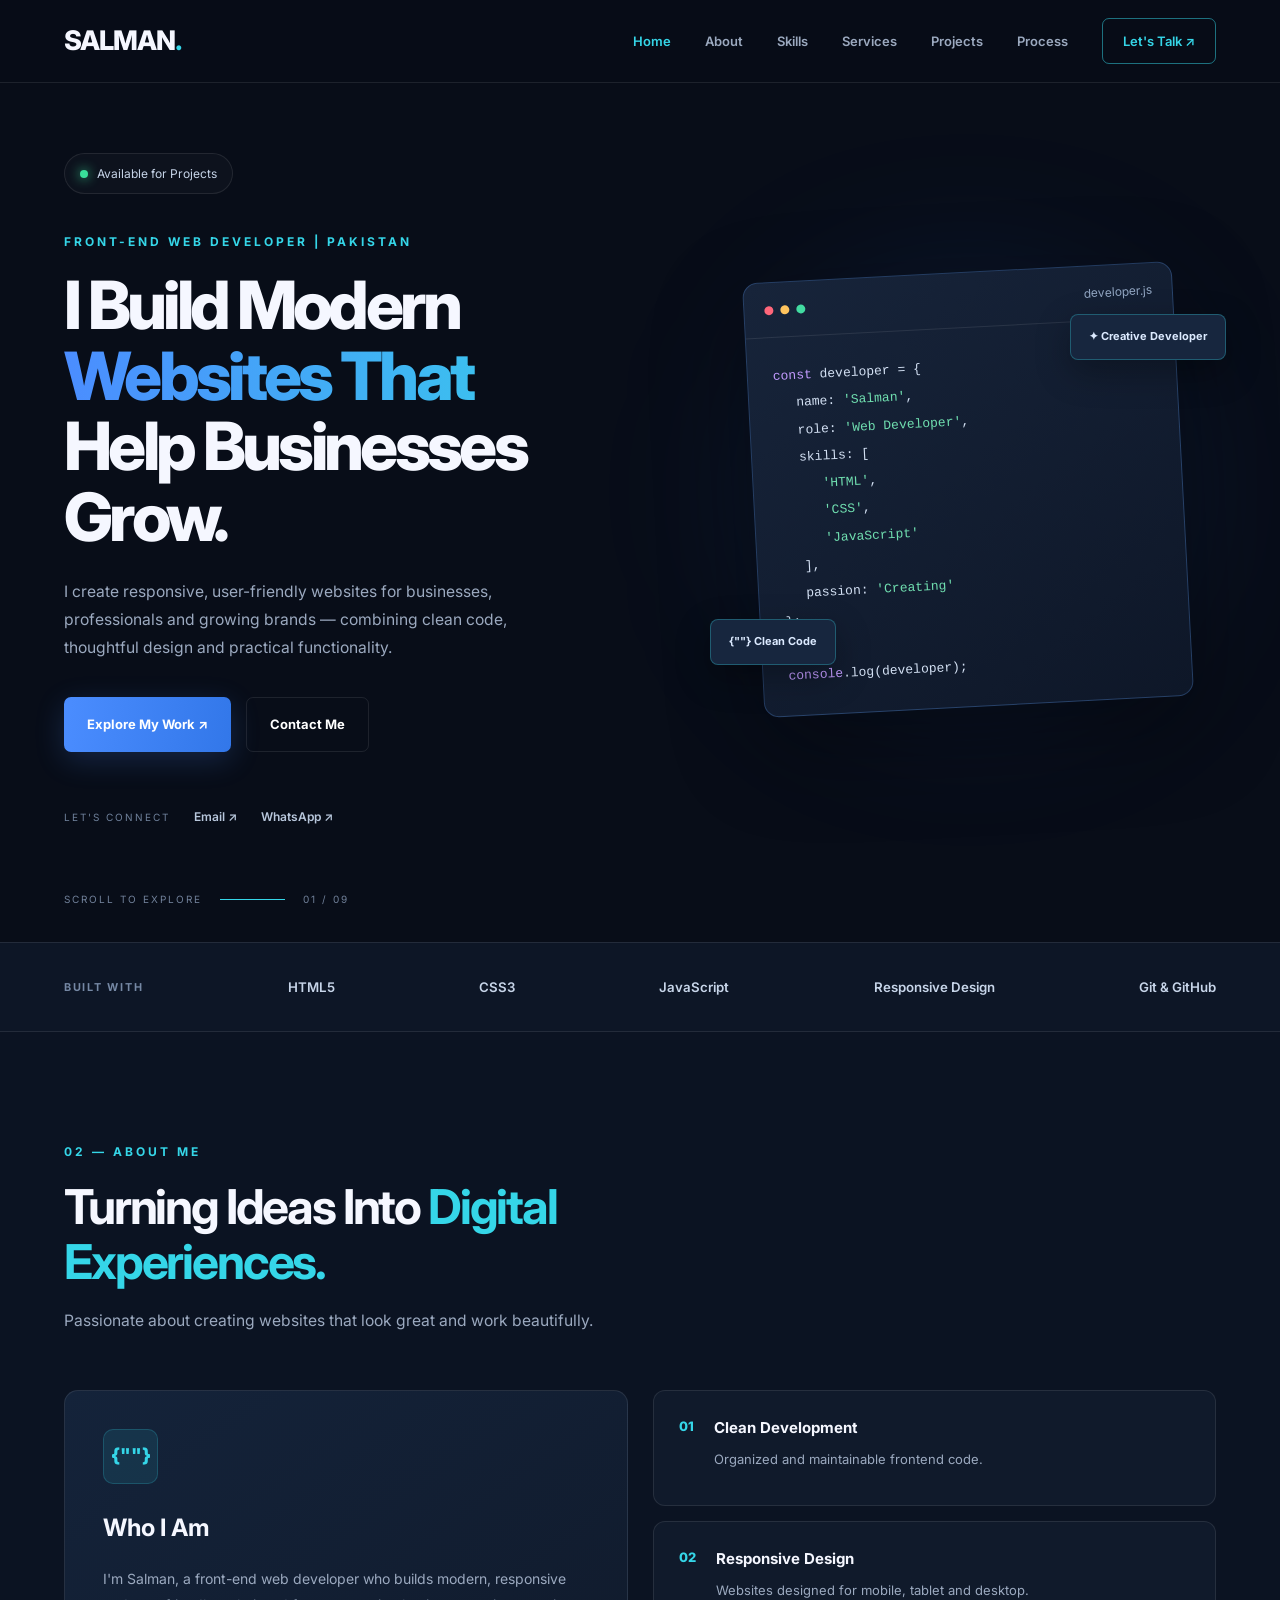
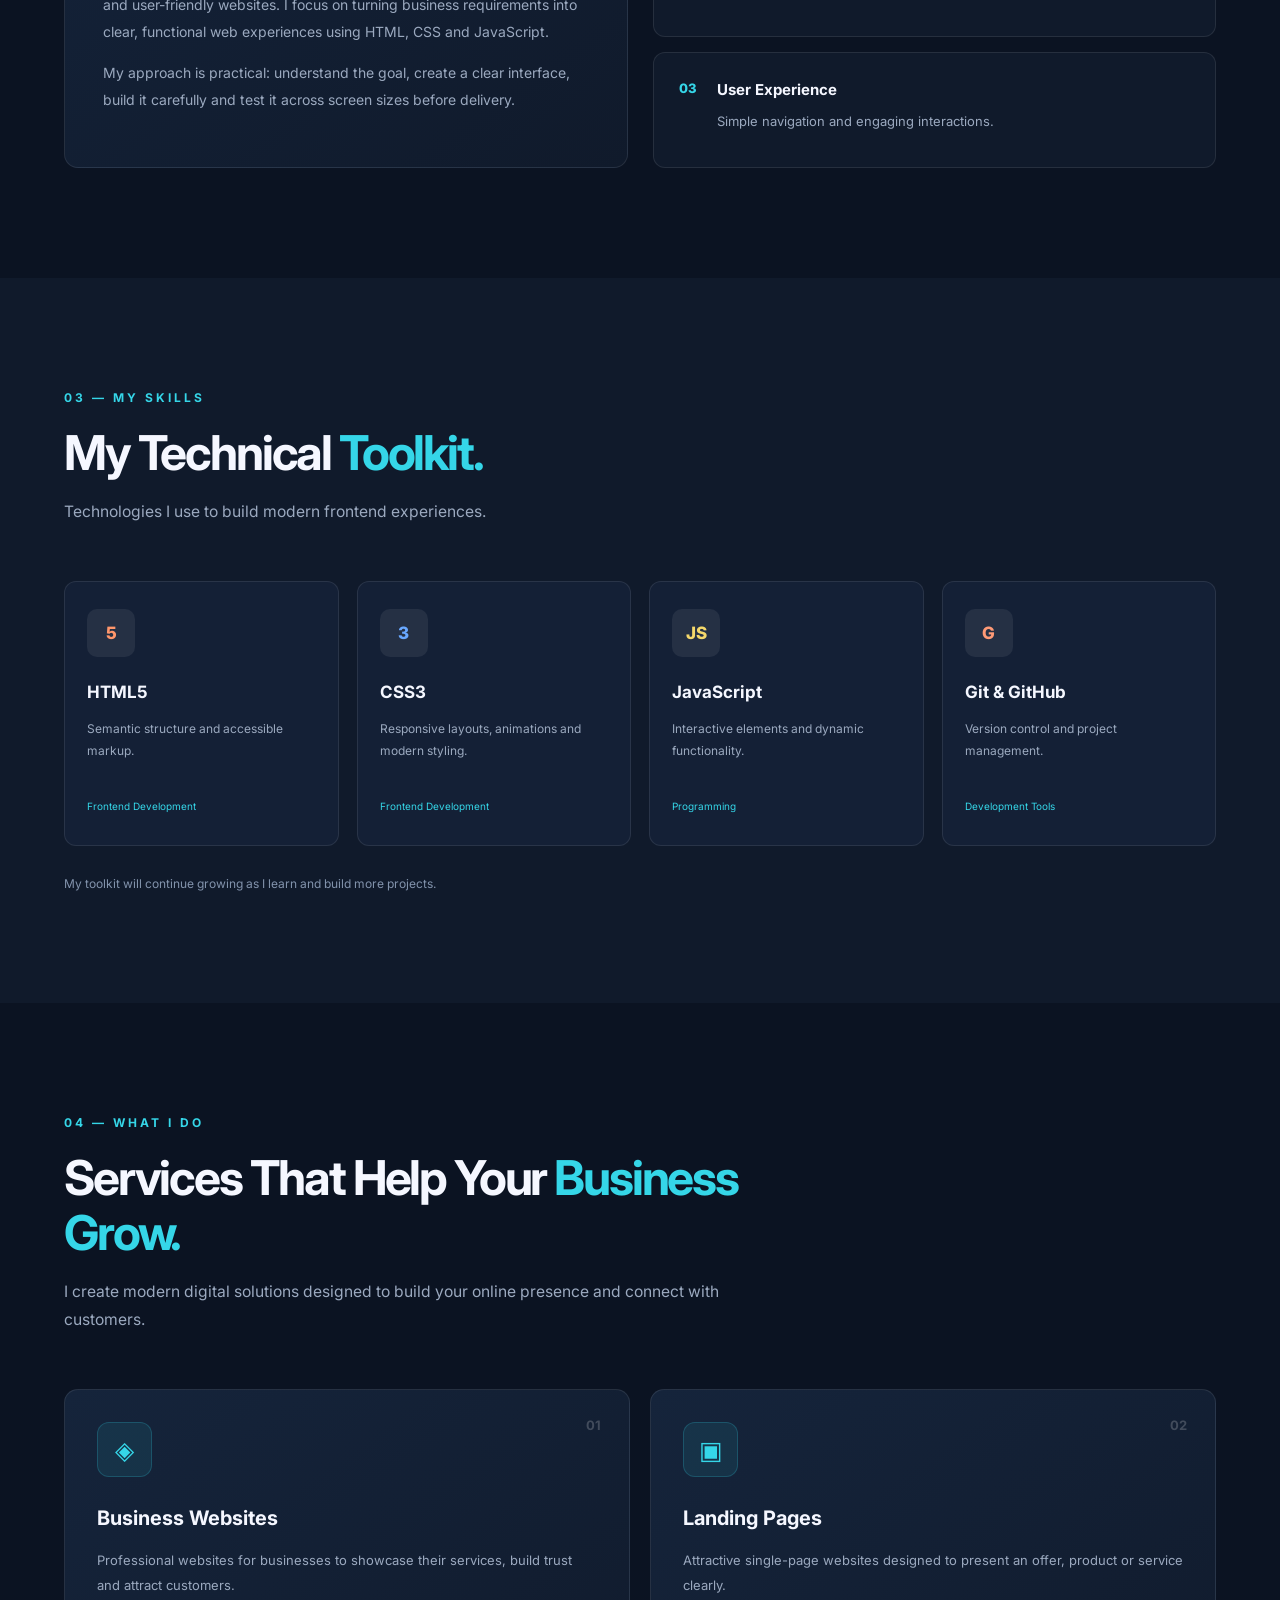
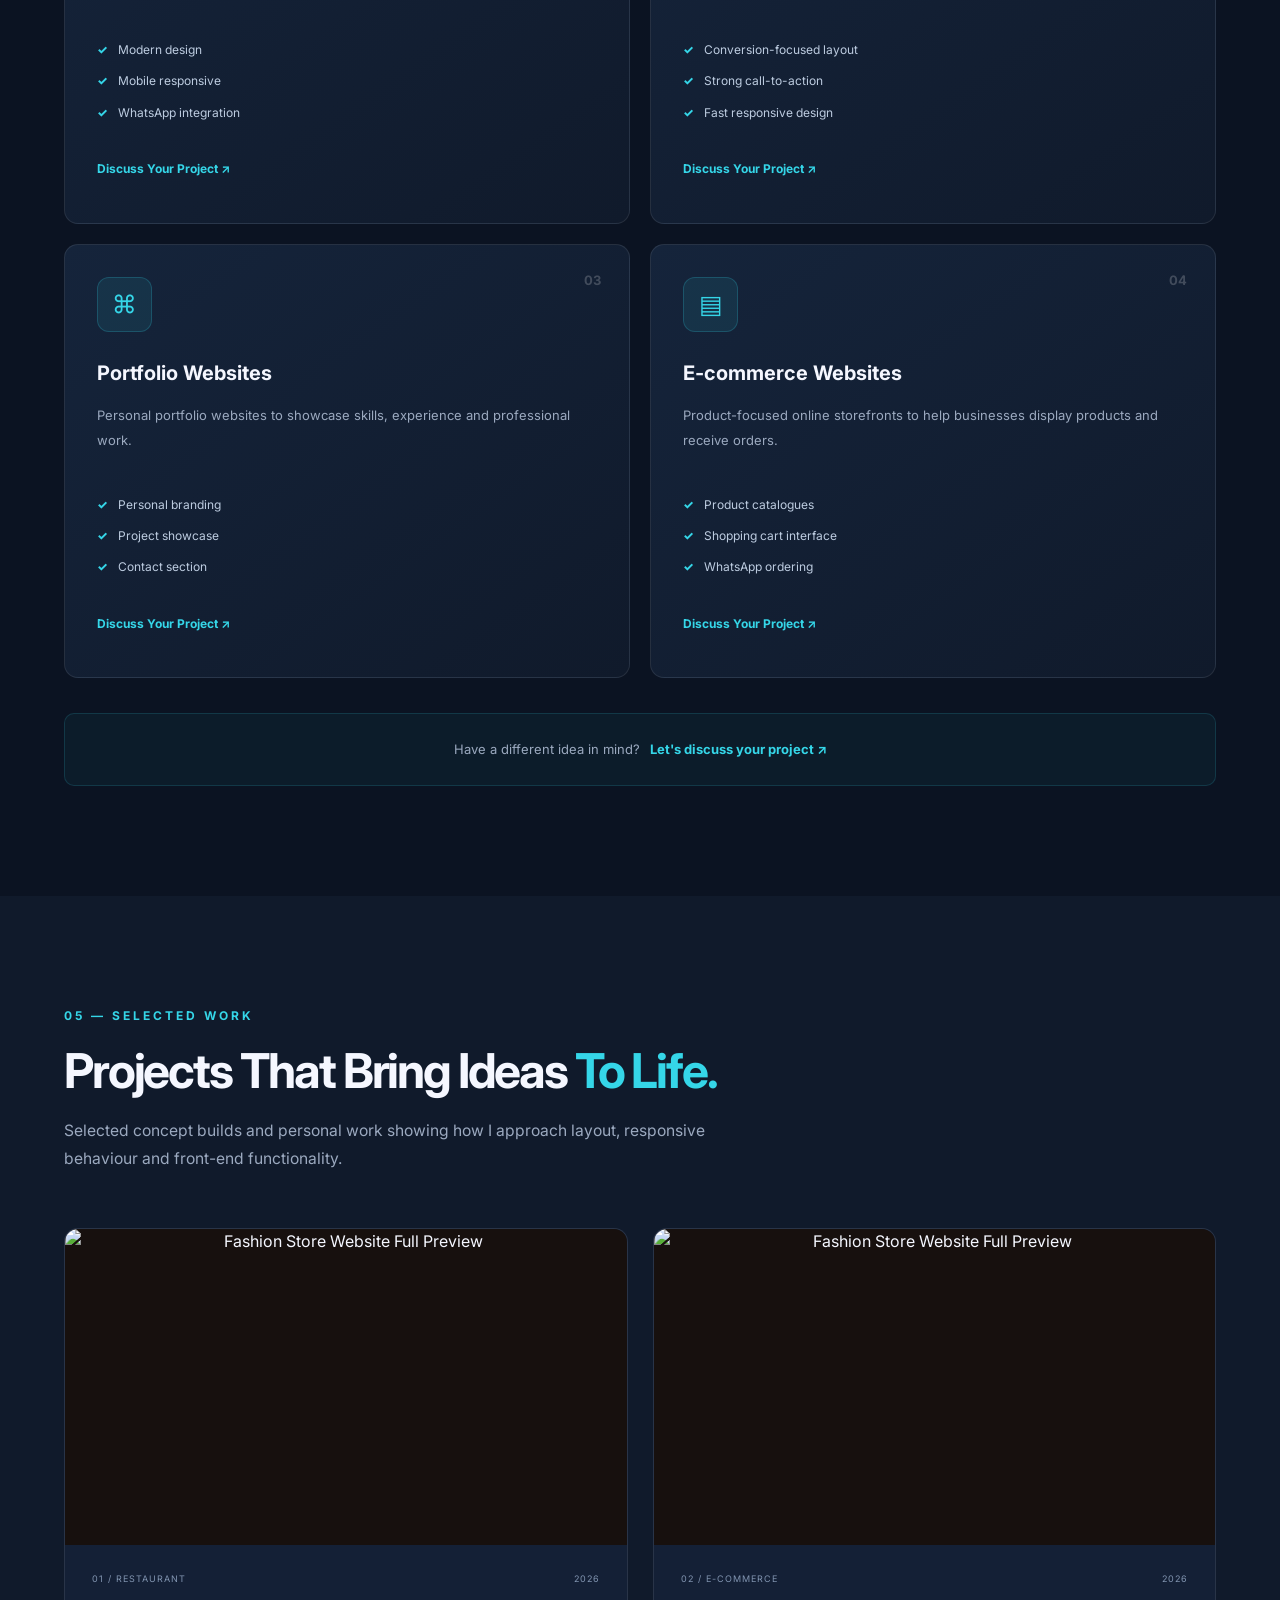
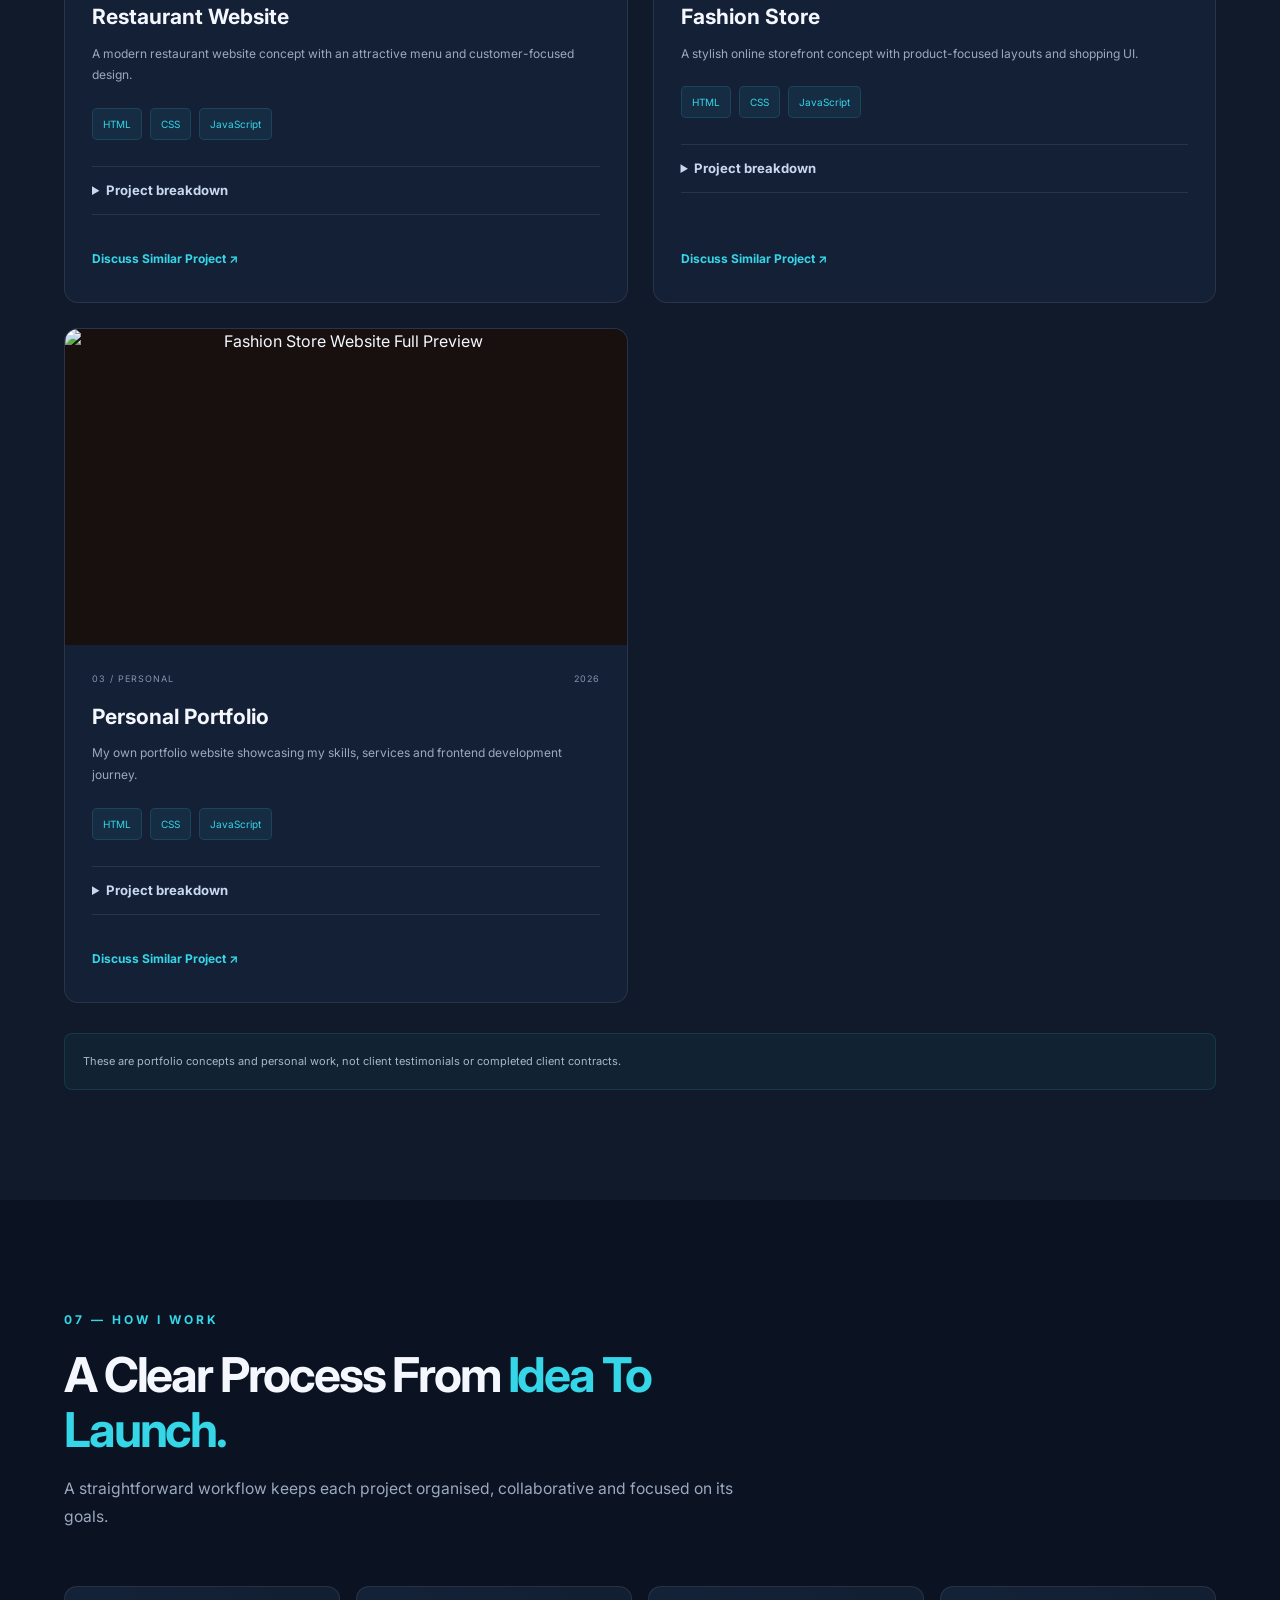
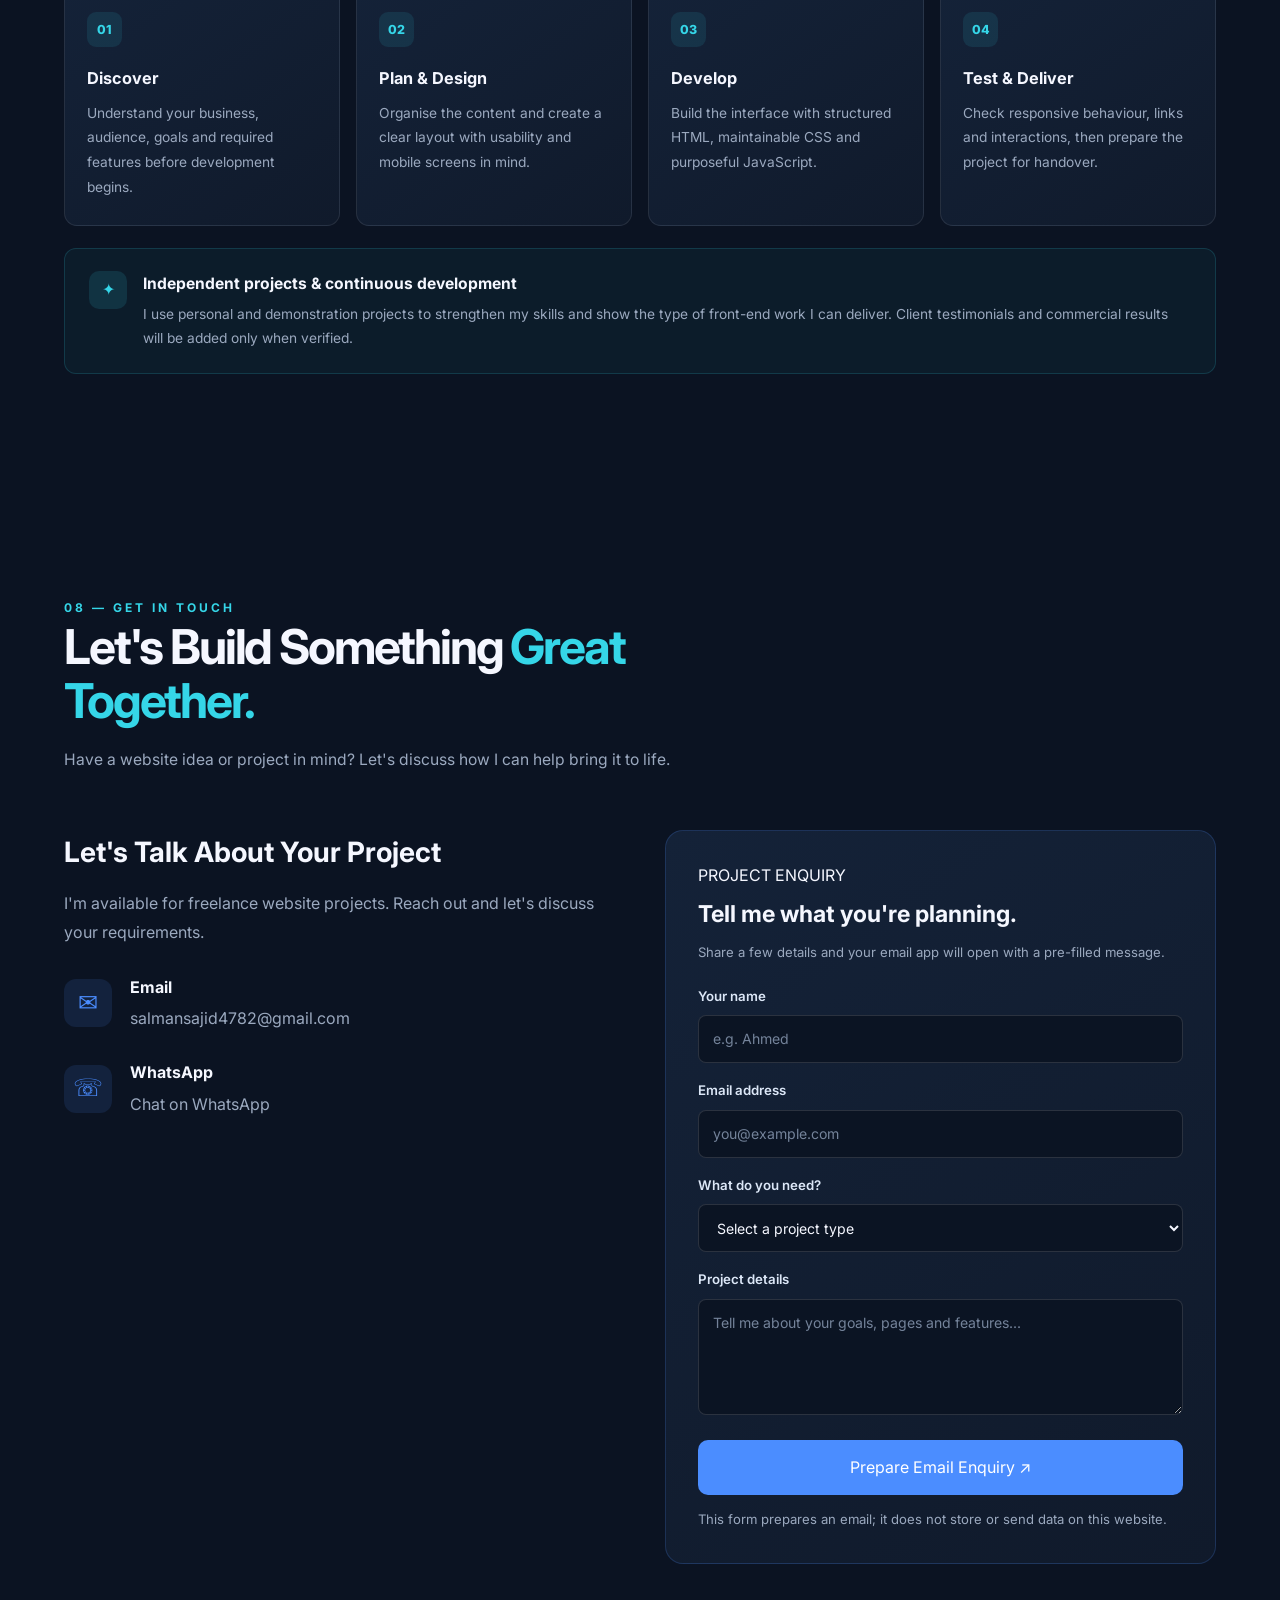
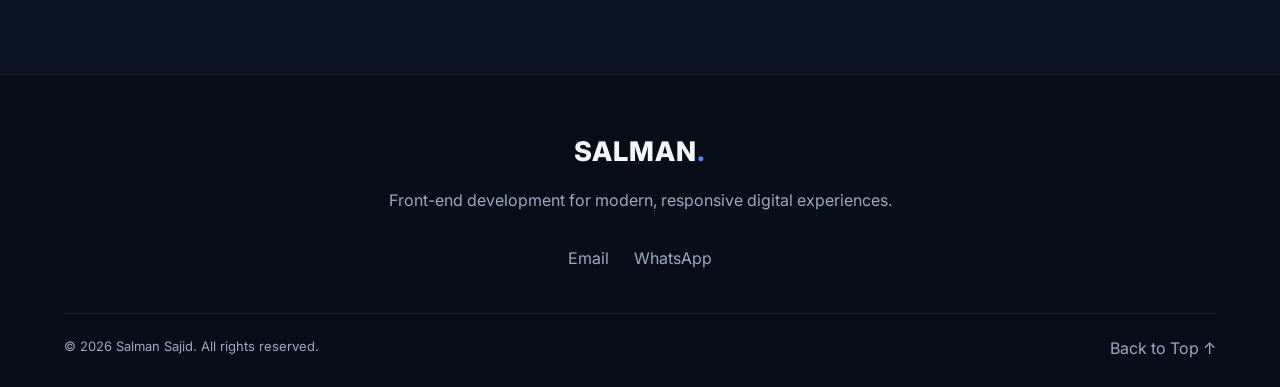
==== index.html @ bcf2251f "Save upgraded portfolio" ====
<!DOCTYPE html>
<html lang="en">

<head>
    <meta charset="UTF-8">
    <meta name="viewport" content="width=device-width, initial-scale=1.0">
    <meta name="theme-color" content="#080d18">
    <meta name="description"
        content="Salman is a front-end web developer creating responsive business websites, landing pages and e-commerce experiences with HTML, CSS and JavaScript.">
    <meta name="author" content="Salman Sajid">
    <meta name="robots" content="index, follow">
    <meta property="og:type" content="website">
    <meta property="og:title" content="Salman Sajid | Front-End Web Developer">
    <meta property="og:description" content="Modern, responsive websites for businesses and professionals.">
    <meta property="og:image" content="assets/images/portfolio-social-preview.jpg">
    <meta name="twitter:card" content="summary_large_image">
    <meta name="twitter:title" content="Salman Sajid | Front-End Web Developer">
    <title>Salman Sajid | Front-End Web Developer</title>
    <link rel="preconnect" href="https://fonts.googleapis.com">
    <link rel="preconnect" href="https://fonts.gstatic.com" crossorigin>
    <link href="https://fonts.googleapis.com/css2?family=Inter:wght@400;500;600;700;800&display=swap" rel="stylesheet">
    <link rel="stylesheet" href="style.css">
    <script
        type="application/ld+json">{"@context":"https://schema.org","@type":"Person","name":"Salman Sajid","jobTitle":"Front-End Web Developer","email":"mailto:salmansajid4782@gmail.com","knowsAbout":["HTML5","CSS3","JavaScript","Responsive Web Design"]}</script>
</head>

<body>

    <header class="header">
        <nav class="navbar container">
            <a href="#home" class="logo">SALMAN<span>.</span></a>

            <button class="menu-toggle" id="menuToggle" aria-label="Toggle navigation">
                ☰
            </button>

            <ul class="nav-links" id="navLinks">
                <li><a href="#home">Home</a></li>
                <li><a href="#about">About</a></li>
                <li><a href="#skills">Skills</a></li>
                <li><a href="#services">Services</a></li>
                <li><a href="#projects">Projects</a></li>
                <li><a href="#experience">Process</a></li>
                <li><a href="#contact" class="nav-contact">Let's Talk ↗</a></li>
            </ul>
        </nav>
    </header>

    <main>

        <section class="hero container" id="home" aria-labelledby="hero-title">

            <div class="hero-content">
                <div class="availability">
                    <span class="status-dot"></span>
                    Available for Projects
                </div>

                <p class="eyebrow">FRONT-END WEB DEVELOPER | PAKISTAN</p>

                <h1 id="hero-title">
                    I Build Modern
                    <span>Websites That</span>
                    Help Businesses Grow.
                </h1>

                <p class="hero-description">
                    I create responsive, user-friendly websites for businesses,
                    professionals and growing brands — combining clean code,
                    thoughtful design and practical functionality.
                </p>

                <div class="hero-buttons">
                    <a href="#projects" class="btn btn-primary">
                        Explore My Work ↗
                    </a>

                    <a href="#contact" class="btn btn-secondary">
                        Contact Me
                    </a>
                </div>

                <div class="hero-socials">
                    <span>LET'S CONNECT</span>
                    <a href="mailto:salmansajid4782@gmail.com">Email ↗</a>
                    <a href="https://wa.me/923117983060" target="_blank" rel="noopener noreferrer">WhatsApp ↗</a>
                </div>
            </div>

            <div class="hero-visual">
                <div class="visual-glow" aria-hidden="true"></div>

                <div class="code-card">
                    <div class="code-header">
                        <div class="window-dots">
                            <i></i><i></i><i></i>
                        </div>
                        <span>developer.js</span>
                    </div>

                    <div class="code-content">
                        <p><span class="purple">const</span> developer = {</p>
                        <p class="indent">name: <span class="green">'Salman'</span>,</p>
                        <p class="indent">role: <span class="green">'Web Developer'</span>,</p>
                        <p class="indent">skills: [</p>
                        <p class="indent2"><span class="green">'HTML'</span>,</p>
                        <p class="indent2"><span class="green">'CSS'</span>,</p>
                        <p class="indent2"><span class="green">'JavaScript'</span></p>
                        <p class="indent">],</p>
                        <p class="indent">passion: <span class="green">'Creating'</span></p>
                        <p>};</p>
                        <br>
                        <p><span class="purple">console</span>.log(developer);</p>
                    </div>
                </div>

                <div class="floating-badge badge-top">✦ Creative Developer</div>
                <div class="floating-badge badge-bottom">{"</>"} Clean Code</div>
            </div>

        </section>

        <div class="hero-bottom container">
            <span>SCROLL TO EXPLORE</span>
            <span class="scroll-line"></span>
            <span>01 / 09</span>
        </div>


        <section class="trust-strip" aria-label="Development focus">
            <div class="container trust-strip-inner"><span>BUILT
                    WITH</span><strong>HTML5</strong><strong>CSS3</strong><strong>JavaScript</strong><strong>Responsive
                    Design</strong><strong>Git &amp; GitHub</strong></div>
        </section>
        <!-- ABOUT SECTION -->
        <section class="about-section section-padding" id="about">
            <div class="container">

                <div class="section-heading">
                    <p class="eyebrow">02 — ABOUT ME</p>
                    <h2>Turning Ideas Into <span>Digital Experiences.</span></h2>
                    <p>Passionate about creating websites that look great and work beautifully.</p>
                </div>

                <div class="about-grid">

                    <div class="about-card">
                        <div class="about-icon">{"</>"}</div>
                        <h3>Who I Am</h3>
                        <p>
                            I'm Salman, a front-end web developer who builds modern,
                            responsive and user-friendly websites. I focus on turning
                            business requirements into clear, functional web experiences
                            using HTML, CSS and JavaScript.
                        </p>
                        <p>
                            My approach is practical: understand the goal, create a
                            clear interface, build it carefully and test it across
                            screen sizes before delivery.
                        </p>
                    </div>

                    <div class="about-details">
                        <div class="detail-card">
                            <span>01</span>
                            <div>
                                <h3>Clean Development</h3>
                                <p>Organized and maintainable frontend code.</p>
                            </div>
                        </div>

                        <div class="detail-card">
                            <span>02</span>
                            <div>
                                <h3>Responsive Design</h3>
                                <p>Websites designed for mobile, tablet and desktop.</p>
                            </div>
                        </div>

                        <div class="detail-card">
                            <span>03</span>
                            <div>
                                <h3>User Experience</h3>
                                <p>Simple navigation and engaging interactions.</p>
                            </div>
                        </div>
                    </div>

                </div>
            </div>
        </section>


        <!-- SKILLS SECTION -->
        <section class="skills-section section-padding" id="skills">
            <div class="container">

                <div class="section-heading">
                    <p class="eyebrow">03 — MY SKILLS</p>
                    <h2>My Technical <span>Toolkit.</span></h2>
                    <p>Technologies I use to build modern frontend experiences.</p>
                </div>

                <div class="skills-grid">

                    <div class="skill-card">
                        <div class="skill-icon html-icon">5</div>
                        <h3>HTML5</h3>
                        <p>Semantic structure and accessible markup.</p>
                        <span>Frontend Development</span>
                    </div>

                    <div class="skill-card">
                        <div class="skill-icon css-icon">3</div>
                        <h3>CSS3</h3>
                        <p>Responsive layouts, animations and modern styling.</p>
                        <span>Frontend Development</span>
                    </div>

                    <div class="skill-card">
                        <div class="skill-icon js-icon">JS</div>
                        <h3>JavaScript</h3>
                        <p>Interactive elements and dynamic functionality.</p>
                        <span>Programming</span>
                    </div>

                    <div class="skill-card">
                        <div class="skill-icon git-icon">G</div>
                        <h3>Git & GitHub</h3>
                        <p>Version control and project management.</p>
                        <span>Development Tools</span>
                    </div>

                </div>

                <p class="skills-note">
                    My toolkit will continue growing as I learn and build more projects.
                </p>

            </div>
        </section>



        <!-- SERVICES SECTION -->
        <section class="services-section section-padding" id="services">
            <div class="container">

                <div class="section-heading">
                    <p class="eyebrow">04 — WHAT I DO</p>
                    <h2>Services That Help Your <span>Business Grow.</span></h2>
                    <p>
                        I create modern digital solutions designed to
                        build your online presence and connect with customers.
                    </p>
                </div>

                <div class="services-grid">

                    <article class="service-card">
                        <div class="service-number">01</div>
                        <div class="service-icon">◈</div>
                        <h3>Business Websites</h3>
                        <p>
                            Professional websites for businesses to showcase
                            their services, build trust and attract customers.
                        </p>
                        <ul>
                            <li>Modern design</li>
                            <li>Mobile responsive</li>
                            <li>WhatsApp integration</li>
                        </ul>
                        <a href="#contact" class="service-link">Discuss Your Project ↗</a>
                    </article>

                    <article class="service-card">
                        <div class="service-number">02</div>
                        <div class="service-icon">▣</div>
                        <h3>Landing Pages</h3>
                        <p>
                            Attractive single-page websites designed to
                            present an offer, product or service clearly.
                        </p>
                        <ul>
                            <li>Conversion-focused layout</li>
                            <li>Strong call-to-action</li>
                            <li>Fast responsive design</li>
                        </ul>
                        <a href="#contact" class="service-link">Discuss Your Project ↗</a>
                    </article>

                    <article class="service-card">
                        <div class="service-number">03</div>
                        <div class="service-icon">⌘</div>
                        <h3>Portfolio Websites</h3>
                        <p>
                            Personal portfolio websites to showcase
                            skills, experience and professional work.
                        </p>
                        <ul>
                            <li>Personal branding</li>
                            <li>Project showcase</li>
                            <li>Contact section</li>
                        </ul>
                        <a href="#contact" class="service-link">Discuss Your Project ↗</a>
                    </article>

                    <article class="service-card">
                        <div class="service-number">04</div>
                        <div class="service-icon">▤</div>
                        <h3>E-commerce Websites</h3>
                        <p>
                            Product-focused online storefronts to help
                            businesses display products and receive orders.
                        </p>
                        <ul>
                            <li>Product catalogues</li>
                            <li>Shopping cart interface</li>
                            <li>WhatsApp ordering</li>
                        </ul>
                        <a href="#contact" class="service-link">Discuss Your Project ↗</a>
                    </article>

                </div>

                <div class="services-bottom">
                    <p>Have a different idea in mind?</p>
                    <a href="#contact">Let's discuss your project ↗</a>
                </div>

            </div>
        </section>



        <!-- PROJECTS SECTION -->
        <section class="projects-section section-padding" id="projects">
            <div class="container">

                <div class="section-heading">
                    <p class="eyebrow">05 — SELECTED WORK</p>
                    <h2>Projects That Bring Ideas <span>To Life.</span></h2>
                    <p>
                        Selected concept builds and personal work showing how I
                        approach layout, responsive behaviour and front-end functionality.
                    </p>
                </div>

                    <div class="projects-grid">

                        <!-- PROJECT 1 -->
                        <article class="project-card">

                            <div class="project-preview website-preview">
                                <div class="website-scroll">
                                    <img src="assets/demos/restaurant-demo.png" alt="Fashion Store Website Full Preview"
                                        loading="lazy">
                                </div>

                            </div>

                            <div class="project-info">

                                <div class="project-meta">
                                    <span>01 / RESTAURANT</span>
                                    <span>2026</span>
                                </div>

                                <h3><a href="projects/restaurant-demo/index.html" target="_blank">Restaurant Website</a></h3>

                                <p>
                                    A modern restaurant website concept with an
                                    attractive menu and customer-focused design.
                                </p>

                                <div class="project-tags">
                                    <span>HTML</span>
                                    <span>CSS</span>
                                    <span>JavaScript</span>
                                </div>

                                <details class="project-details">

                                    <summary>Project breakdown</summary>

                                    <div class="project-breakdown">

                                        <p>
                                            <strong>Goal:</strong>
                                            Present a restaurant, its menu and key information
                                            in a clear, mobile-friendly format.
                                        </p>

                                        <p>
                                            <strong>My role:</strong>
                                            Front-end concept, page structure and responsive
                                            interface.
                                        </p>

                                        <p>
                                            <strong>Approach:</strong>
                                            Organised content, clear menu navigation and
                                            visible customer contact actions.
                                        </p>

                                        <p>
                                            <strong>Outcome:</strong>
                                            A demonstration concept. No client or business
                                            results are claimed.
                                        </p>

                                    </div>

                                </details>

                                <a href="#contact" class="project-link">
                                    Discuss Similar Project ↗
                                </a>

                            </div>

                        </article>



                        <!-- PROJECT 2 -->
                        <article class="project-card">

                            <div class="project-preview website-preview">
                                <div class="website-scroll">
                                    <img src="assets/demos/restaurant-demo.png" alt="Fashion Store Website Full Preview"
                                        loading="lazy">
                                </div>

                            </div>

                            <div class="project-info">

                                <div class="project-meta">
                                    <span>02 / E-COMMERCE</span>
                                    <span>2026</span>
                                </div>

                                <h3>Fashion Store</h3>

                                <p>
                                    A stylish online storefront concept with
                                    product-focused layouts and shopping UI.
                                </p>

                                <div class="project-tags">
                                    <span>HTML</span>
                                    <span>CSS</span>
                                    <span>JavaScript</span>
                                </div>

                                <details class="project-details">
                                    <summary>Project breakdown</summary>

                                    <div class="project-breakdown">
                                        <p>
                                            <strong>Goal:</strong>
                                            Create a storefront concept that makes product
                                            discovery feel simple and visual.
                                        </p>

                                        <p>
                                            <strong>My role:</strong>
                                            Front-end concept, product-focused layout and
                                            shopping interface.
                                        </p>

                                        <p>
                                            <strong>Approach:</strong>
                                            Clear collection presentation, consistent product
                                            styling and responsive layouts.
                                        </p>

                                        <p>
                                            <strong>Outcome:</strong>
                                            A visual e-commerce concept, not a live client store.
                                        </p>
                                    </div>
                                </details>

                                <a href="#contact" class="project-link">
                                    Discuss Similar Project ↗
                                </a>

                            </div>
                        </article>

                        <!-- PROJECT 3 -->
                        <article class="project-card">

                            <div class="project-preview website-preview">
                                <div class="website-scroll">
                                    <img src="assets/demos/restaurant-demo.png" alt="Fashion Store Website Full Preview"
                                        loading="lazy">
                                </div>

                            </div>

                            <div class="project-info">

                                <div class="project-meta">
                                    <span>03 / PERSONAL</span>
                                    <span>2026</span>
                                </div>

                                <h3>Personal Portfolio</h3>

                                <p>
                                    My own portfolio website showcasing my skills,
                                    services and frontend development journey.
                                </p>

                                <div class="project-tags">
                                    <span>HTML</span>
                                    <span>CSS</span>
                                    <span>JavaScript</span>
                                </div>

                                <details class="project-details">
                                    <summary>Project breakdown</summary>

                                    <div class="project-breakdown">
                                        <p>
                                            <strong>Goal:</strong>
                                            Present professional services, skills and selected
                                            work in one easy-to-navigate place.
                                        </p>

                                        <p>
                                            <strong>My role:</strong>
                                            Design implementation and front-end development.
                                        </p>

                                        <p>
                                            <strong>Approach:</strong>
                                            Single-page navigation, responsive cards and direct
                                            contact options.
                                        </p>

                                        <p>
                                            <strong>Outcome:</strong>
                                            A personal portfolio built to communicate services
                                            and make enquiries straightforward.
                                        </p>
                                    </div>
                                </details>

                                <a href="#contact" class="project-link">
                                    Discuss Similar Project ↗
                                </a>

                            </div>
                        </article>

                    </div>

                    <div class="projects-note">
                        These are portfolio concepts and personal work, not client testimonials or completed client
                        contracts.
                    </div>

                </div>
        </section>



        <section class="experience-section section-padding" id="experience">
            <div class="container">
                <div class="section-heading">
                    <p class="eyebrow">07 — HOW I WORK</p>
                    <h2>A Clear Process From <span>Idea To Launch.</span></h2>
                    <p>A straightforward workflow keeps each project organised, collaborative and focused on its goals.
                    </p>
                </div>
                <div class="process-grid">
                    <article class="process-card"><span>01</span>
                        <h3>Discover</h3>
                        <p>Understand your business, audience, goals and required features before development begins.
                        </p>
                    </article>
                    <article class="process-card"><span>02</span>
                        <h3>Plan &amp; Design</h3>
                        <p>Organise the content and create a clear layout with usability and mobile screens in mind.</p>
                    </article>
                    <article class="process-card"><span>03</span>
                        <h3>Develop</h3>
                        <p>Build the interface with structured HTML, maintainable CSS and purposeful JavaScript.</p>
                    </article>
                    <article class="process-card"><span>04</span>
                        <h3>Test &amp; Deliver</h3>
                        <p>Check responsive behaviour, links and interactions, then prepare the project for handover.
                        </p>
                    </article>
                </div>
                <div class="experience-note"><span class="experience-note-icon" aria-hidden="true">✦</span>
                    <div>
                        <h3>Independent projects &amp; continuous development</h3>
                        <p>I use personal and demonstration projects to strengthen my skills and show the type of
                            front-end work I can deliver. Client testimonials and commercial results will be added only
                            when verified.</p>
                    </div>
                </div>
            </div>
        </section>
        <!-- CONTACT SECTION -->
        <section id="contact" class="contact-section section-padding">
            <div class="container">

                <div class="section-heading">
                    <span class="eyebrow">08 — GET IN TOUCH</span>
                    <h2>Let's Build Something <span>Great Together.</span></h2>
                    <p>
                        Have a website idea or project in mind?
                        Let's discuss how I can help bring it to life.
                    </p>
                </div>

                <div class="contact-grid">

                    <div class="contact-info">
                        <h3>Let's Talk About Your Project</h3>
                        <p>
                            I'm available for freelance website projects.
                            Reach out and let's discuss your requirements.
                        </p>

                        <div class="contact-item">
                            <span class="contact-icon">✉</span>
                            <div>
                                <h4>Email</h4>
                                <a href="mailto:salmansajid4782@gmail.com">
                                    salmansajid4782@gmail.com
                                </a>
                            </div>
                        </div>

                        <div class="contact-item">
                            <span class="contact-icon">☏</span>
                            <div>
                                <h4>WhatsApp</h4>
                                <a href="https://wa.me/923117983060" target="_blank" rel="noopener noreferrer">
                                    Chat on WhatsApp
                                </a>
                            </div>
                        </div>
                    </div>

                    <form class="project-form" id="projectForm">
                        <div class="form-heading"><span class="section-label">PROJECT ENQUIRY</span>
                            <h3>Tell me what you're planning.</h3>
                            <p>Share a few details and your email app will open with a pre-filled message.</p>
                        </div>
                        <div class="form-row"><label for="visitorName">Your name</label><input id="visitorName"
                                name="name" type="text" autocomplete="name" required maxlength="80"
                                placeholder="e.g. Ahmed"></div>
                        <div class="form-row"><label for="visitorEmail">Email address</label><input id="visitorEmail"
                                name="email" type="email" autocomplete="email" required maxlength="120"
                                placeholder="you@example.com"></div>
                        <div class="form-row"><label for="projectType">What do you need?</label><select id="projectType"
                                name="project" required>
                                <option value="">Select a project type</option>
                                <option>Business website</option>
                                <option>Landing page</option>
                                <option>E-commerce website</option>
                                <option>Portfolio website</option>
                                <option>Other / Not sure yet</option>
                            </select></div>
                        <div class="form-row"><label for="projectMessage">Project details</label><textarea
                                id="projectMessage" name="message" rows="4" required maxlength="1500"
                                placeholder="Tell me about your goals, pages and features..."></textarea></div><button
                            class="contact-button form-submit" type="submit">Prepare Email Enquiry ↗</button>
                        <p class="form-status" id="formStatus" role="status" aria-live="polite">This form prepares an
                            email; it does not store or send data on this website.</p>
                    </form>

                </div>
            </div>
        </section>

    </main>

    <footer class="site-footer">
        <div class="container footer-content">

            <a href="#home" class="footer-logo">SALMAN<span>.</span></a>

            <p>
                Front-end development for modern, responsive digital experiences.
            </p>

            <div class="footer-socials"><a href="mailto:salmansajid4782@gmail.com">Email</a><a
                    href="https://wa.me/923117983060" target="_blank" rel="noopener noreferrer">WhatsApp</a></div>

            <div class="footer-bottom">
                <p>© 2026 Salman. All rights reserved.</p>
                <a href="#home">Back to Top ↑</a>
            </div>

        </div>
    </footer>

    <script src="script.js"></script>
</body>

</html>
---- style.css ----
/* =========================
   1. GLOBAL SETTINGS
========================= */

:root {
  --bg: #080d18;
  --surface: #101a2b;
  --surface-light: #152238;
  --text: #f5f7ff;
  --muted: #9ba9bf;
  --blue: #4b8dff;
  --cyan: #35d6e8;
  --border: rgba(255, 255, 255, 0.09);
}

* {
  margin: 0;
  padding: 0;
  box-sizing: border-box;
}

html {
  scroll-behavior: smooth;
}

body {
  background: var(--bg);
  color: var(--text);
  font-family: "Inter", sans-serif;
  overflow-x: hidden;
}

a {
  color: inherit;
  text-decoration: none;
}

.container {
  width: min(1180px, 90%);
  margin: auto;
}

/* =========================
   2. NAVIGATION
========================= */

.header {
  position: sticky;
  top: 0;
  z-index: 100;
  background: rgba(8, 13, 24, 0.88);
  backdrop-filter: blur(18px);
  border-bottom: 1px solid var(--border);
}

.navbar {
  height: 82px;
  display: flex;
  align-items: center;
  justify-content: space-between;
}

.logo {
  font-size: 27px;
  font-weight: 800;
  letter-spacing: -1px;
}

.logo span {
  color: var(--cyan);
}

.nav-links {
  display: flex;
  align-items: center;
  gap: 34px;
  list-style: none;
}

.nav-links a {
  font-size: 13px;
  font-weight: 600;
  color: var(--muted);
  transition: 0.3s;
}

.nav-links a:hover {
  color: var(--cyan);
}

.nav-links .nav-contact {
  padding: 12px 20px;
  border: 1px solid rgba(53, 214, 232, 0.5);
  border-radius: 7px;
  color: var(--cyan);
}

.nav-contact:hover {
  background: var(--cyan);
  color: #07111c !important;
}

.menu-toggle {
  display: none;
  background: none;
  border: none;
  color: white;
  font-size: 27px;
  cursor: pointer;
}

/* =========================
   3. HERO SECTION
========================= */

.hero {
  min-height: 680px;
  display: grid;
  grid-template-columns: 1.1fr 0.9fr;
  align-items: center;
  gap: 50px;
  padding-top: 70px;
  padding-bottom: 65px;
}

.hero-content {
  position: relative;
  z-index: 2;
}

.availability {
  display: inline-flex;
  align-items: center;
  gap: 9px;
  padding: 10px 15px;
  border: 1px solid var(--border);
  border-radius: 30px;
  color: #c6d4e8;
  font-size: 12px;
  margin-bottom: 38px;
  background: rgba(255, 255, 255, 0.025);
}

.status-dot {
  height: 8px;
  width: 8px;
  border-radius: 50%;
  background: #39df9a;
  box-shadow: 0 0 12px #39df9a;
}

.eyebrow {
  font-size: 12px;
  font-weight: 700;
  letter-spacing: 3px;
  color: var(--cyan);
  margin-bottom: 19px;
}

.hero h1 {
  font-size: clamp(42px, 5.3vw, 69px);
  line-height: 1.12;
  letter-spacing: -3px;
  font-weight: 800;
  max-width: 650px;
}

.hero h1 span {
  display: block;
  background: linear-gradient(90deg, var(--blue), var(--cyan));
  background-clip: text;
  -webkit-background-clip: text;
  color: transparent;
}

.hero-description {
  max-width: 520px;
  color: var(--muted);
  font-size: 15px;
  line-height: 1.9;
  margin-top: 25px;
}

.hero-buttons {
  display: flex;
  flex-wrap: wrap;
  gap: 15px;
  margin-top: 35px;
}

.btn {
  padding: 16px 23px;
  border-radius: 7px;
  font-size: 13px;
  font-weight: 700;
  transition: 0.3s;
}

.btn-primary {
  background: linear-gradient(100deg, var(--blue), #3277e9);
  color: white;
  box-shadow: 0 8px 30px rgba(75, 141, 255, 0.2);
}

.btn-primary:hover {
  transform: translateY(-4px);
  box-shadow: 0 12px 35px rgba(75, 141, 255, 0.4);
}

.btn-secondary {
  border: 1px solid var(--border);
  color: white;
}

.btn-secondary:hover {
  border-color: var(--cyan);
  color: var(--cyan);
}

.hero-socials {
  display: flex;
  align-items: center;
  flex-wrap: wrap;
  gap: 24px;
  margin-top: 55px;
}

.hero-socials span {
  font-size: 10px;
  letter-spacing: 2px;
  color: #6f819b;
}

.hero-socials a {
  font-size: 12px;
  font-weight: 600;
  color: #b8c7dc;
}

.hero-socials a:hover {
  color: var(--cyan);
}

/* =========================
   4. CODE CARD
========================= */

.hero-visual {
  position: relative;
  min-height: 430px;
  display: flex;
  align-items: center;
  justify-content: center;
}

.visual-glow {
  position: absolute;
  width: 340px;
  height: 340px;
  background: rgba(42, 118, 255, 0.22);
  filter: blur(95px);
  border-radius: 50%;
}

.code-card {
  position: relative;
  z-index: 2;
  width: min(100%, 430px);
  background: linear-gradient(145deg, #17243a, #0e1728);
  border: 1px solid rgba(98, 165, 255, 0.25);
  border-radius: 15px;
  box-shadow: 0 30px 90px rgba(0, 0, 0, 0.4);
  transform: rotate(-3deg);
  animation: float 5s ease-in-out infinite;
}

.code-header {
  height: 55px;
  padding: 0 20px;
  display: flex;
  align-items: center;
  justify-content: space-between;
  border-bottom: 1px solid var(--border);
  color: #91a5c1;
  font-size: 12px;
}

.window-dots {
  display: flex;
  gap: 7px;
}

.window-dots i {
  height: 9px;
  width: 9px;
  border-radius: 50%;
  background: #ff667a;
}

.window-dots i:nth-child(2) {
  background: #ffc45e;
}

.window-dots i:nth-child(3) {
  background: #42dba1;
}

.code-content {
  padding: 25px;
  font-family: monospace;
  font-size: 13px;
  line-height: 2.1;
  color: #d4e1f4;
}

.indent {
  padding-left: 22px;
}

.indent2 {
  padding-left: 44px;
}

.purple {
  color: #c39bff;
}

.green {
  color: #70dfb0;
}

.floating-badge {
  position: absolute;
  z-index: 3;
  padding: 13px 18px;
  background: #17263e;
  border: 1px solid rgba(53, 214, 232, 0.3);
  border-radius: 8px;
  font-size: 11px;
  font-weight: 700;
  color: #dceaff;
  box-shadow: 0 12px 35px rgba(0, 0, 0, 0.3);
}

.badge-top {
  top: 42px;
  right: -10px;
}

.badge-bottom {
  bottom: 42px;
  left: -10px;
}

@keyframes float {
  0%,
  100% {
    transform: translateY(0) rotate(-3deg);
  }
  50% {
    transform: translateY(-14px) rotate(-1deg);
  }
}

/* =========================
   5. HERO BOTTOM
========================= */

.hero-bottom {
  display: flex;
  align-items: center;
  gap: 18px;
  padding-bottom: 35px;
  color: #71819a;
  font-size: 10px;
  letter-spacing: 2px;
}

.scroll-line {
  width: 65px;
  height: 1px;
  background: var(--cyan);
}

/* =========================
   6. PLACEHOLDER SECTIONS
========================= */

.placeholder-section {
  min-height: 260px;
  padding: 90px 0;
  background: #0d1524;
  border-top: 1px solid var(--border);
}

.placeholder-section:nth-of-type(even) {
  background: #101a2b;
}

.placeholder-section h2 {
  font-size: clamp(27px, 4vw, 42px);
  letter-spacing: -1.5px;
}

/* =========================
   7. FOOTER
========================= */

.footer {
  padding: 30px 0;
  border-top: 1px solid var(--border);
  color: #8190a7;
  font-size: 12px;
  text-align: center;
}

/* =========================
   8. RESPONSIVE DESIGN
========================= */

@media (max-width: 900px) {
  .nav-links {
    gap: 18px;
  }

  .hero {
    gap: 25px;
  }

  .badge-top {
    right: 0;
  }

  .badge-bottom {
    left: 0;
  }
}

@media (max-width: 700px) {
  .navbar {
    height: 70px;
  }

  .menu-toggle {
    display: block;
  }

  .nav-links {
    display: none;
    position: absolute;
    top: 70px;
    left: 0;
    width: 100%;
    padding: 25px 5%;
    flex-direction: column;
    align-items: flex-start;
    gap: 22px;
    background: #101a2b;
    border-bottom: 1px solid var(--border);
  }

  .nav-links.active {
    display: flex;
  }

  .hero {
    grid-template-columns: 1fr;
    padding-top: 65px;
    gap: 25px;
  }

  .hero h1 {
    letter-spacing: -2px;
  }

  .hero-visual {
    min-height: 370px;
  }

  .code-card {
    width: 95%;
  }

  .badge-top {
    top: 5px;
    right: -3px;
  }

  .badge-bottom {
    bottom: 5px;
    left: -3px;
  }

  .hero-bottom {
    padding-bottom: 25px;
  }

  .hero-socials {
    margin-top: 38px;
  }
}

@media (max-width: 420px) {
  .hero-buttons {
    flex-direction: column;
  }

  .btn {
    text-align: center;
  }

  .code-content {
    font-size: 11px;
    padding: 18px;
  }

  .floating-badge {
    font-size: 9px;
    padding: 10px;
  }
}

/* Scroll reveal animation */

.reveal {
  opacity: 0;
  transform: translateY(30px);
  transition:
    opacity 0.7s ease,
    transform 0.7s ease;
}

.reveal.visible {
  opacity: 1;
  transform: translateY(0);
}

@media (prefers-reduced-motion: reduce) {
  *,
  *::before,
  *::after {
    scroll-behavior: auto !important;
    animation-duration: 0.01ms !important;
    transition-duration: 0.01ms !important;
  }

  .reveal {
    opacity: 1;
    transform: none;
  }
}

/* =========================
   ABOUT & SKILLS SECTIONS
========================= */

.section-padding {
  padding: 110px 0;
}

.about-section {
  background: #0b1322;
}

.skills-section {
  background: #101a2b;
}

.section-heading {
  max-width: 680px;
  margin-bottom: 55px;
}

.section-heading h2 {
  font-size: clamp(30px, 4vw, 48px);
  line-height: 1.2;
  letter-spacing: -1.8px;
  margin-bottom: 18px;
}

.section-heading h2 span {
  color: var(--cyan);
}

.section-heading > p:last-child {
  color: var(--muted);
  font-size: 14px;
  line-height: 1.8;
}

/* ABOUT GRID */

.about-grid {
  display: grid;
  grid-template-columns: 1fr 1fr;
  gap: 25px;
}

.about-card {
  padding: 38px;
  background: linear-gradient(145deg, #14233a, #101a2b);
  border: 1px solid var(--border);
  border-radius: 14px;
}

.about-icon {
  width: 55px;
  height: 55px;
  display: grid;
  place-items: center;
  color: var(--cyan);
  background: rgba(53, 214, 232, 0.1);
  border: 1px solid rgba(53, 214, 232, 0.2);
  border-radius: 10px;
  font-size: 19px;
  font-weight: 800;
  margin-bottom: 25px;
}

.about-card h3 {
  font-size: 24px;
  margin-bottom: 18px;
}

.about-card p {
  color: var(--muted);
  font-size: 14px;
  line-height: 1.9;
  margin-bottom: 15px;
}

.about-details {
  display: grid;
  gap: 15px;
}

.detail-card {
  display: flex;
  align-items: flex-start;
  gap: 20px;
  padding: 25px;
  background: var(--surface);
  border: 1px solid var(--border);
  border-radius: 12px;
  transition: 0.3s;
}

.detail-card:hover {
  transform: translateX(5px);
  border-color: rgba(53, 214, 232, 0.4);
}

.detail-card > span {
  color: var(--cyan);
  font-size: 13px;
  font-weight: 800;
}

.detail-card h3 {
  font-size: 15px;
  margin-bottom: 8px;
}

.detail-card p {
  font-size: 13px;
  line-height: 1.7;
  color: var(--muted);
}

/* SKILLS GRID */

.skills-grid {
  display: grid;
  grid-template-columns: repeat(4, 1fr);
  gap: 18px;
}

.skill-card {
  padding: 27px 22px;
  background: #142036;
  border: 1px solid var(--border);
  border-radius: 12px;
  transition: 0.3s;
}

.skill-card:hover {
  transform: translateY(-7px);
  border-color: rgba(53, 214, 232, 0.5);
  box-shadow: 0 15px 35px rgba(0, 0, 0, 0.2);
}

.skill-icon {
  width: 48px;
  height: 48px;
  display: grid;
  place-items: center;
  border-radius: 10px;
  font-size: 17px;
  font-weight: 800;
  margin-bottom: 22px;
  background: rgba(255, 255, 255, 0.07);
}

.html-icon {
  color: #ff966b;
}

.css-icon {
  color: #69a8ff;
}

.js-icon {
  color: #f5d86b;
}

.git-icon {
  color: #ff9a76;
}

.skill-card h3 {
  font-size: 17px;
  margin-bottom: 12px;
}

.skill-card p {
  min-height: 65px;
  color: var(--muted);
  font-size: 12px;
  line-height: 1.8;
}

.skill-card > span {
  display: inline-block;
  color: var(--cyan);
  font-size: 10px;
  margin-top: 15px;
}

.skills-note {
  margin-top: 28px;
  color: #8293ac;
  font-size: 12px;
}

/* RESPONSIVE */

@media (max-width: 850px) {
  .skills-grid {
    grid-template-columns: repeat(2, 1fr);
  }
}

@media (max-width: 650px) {
  .section-padding {
    padding: 75px 0;
  }

  .about-grid {
    grid-template-columns: 1fr;
  }

  .about-card {
    padding: 27px;
  }

  .section-heading {
    margin-bottom: 35px;
  }
}

@media (max-width: 420px) {
  .skills-grid {
    grid-template-columns: 1fr;
  }
}

/* =========================
   SERVICES SECTION
========================= */

.services-section {
  background: #0b1322;
}

.services-grid {
  display: grid;
  grid-template-columns: repeat(2, 1fr);
  gap: 20px;
}

.service-card {
  position: relative;
  overflow: hidden;
  padding: 32px;
  background: linear-gradient(145deg, #15243b, #101a2b);
  border: 1px solid var(--border);
  border-radius: 14px;
  transition: 0.35s ease;
}

.service-card::before {
  content: "";
  position: absolute;
  top: 0;
  left: 0;
  width: 0;
  height: 2px;
  background: linear-gradient(90deg, var(--blue), var(--cyan));
  transition: width 0.4s ease;
}

.service-card:hover {
  transform: translateY(-7px);
  border-color: rgba(53, 214, 232, 0.4);
  box-shadow: 0 20px 45px rgba(0, 0, 0, 0.2);
}

.service-card:hover::before {
  width: 100%;
}

.service-number {
  position: absolute;
  top: 25px;
  right: 28px;
  color: rgba(255, 255, 255, 0.2);
  font-size: 13px;
  font-weight: 700;
}

.service-icon {
  width: 55px;
  height: 55px;
  display: grid;
  place-items: center;
  background: rgba(53, 214, 232, 0.09);
  border: 1px solid rgba(53, 214, 232, 0.2);
  color: var(--cyan);
  border-radius: 12px;
  font-size: 25px;
  margin-bottom: 25px;
}

.service-card h3 {
  font-size: 20px;
  margin-bottom: 14px;
}

.service-card > p {
  color: var(--muted);
  font-size: 13px;
  line-height: 1.9;
  min-height: 72px;
}

.service-card ul {
  list-style: none;
  margin: 20px 0 25px;
}

.service-card li {
  color: #bdcce0;
  font-size: 12px;
  margin-bottom: 12px;
}

.service-card li::before {
  content: "✓";
  color: var(--cyan);
  margin-right: 10px;
  font-weight: 800;
}

.service-link {
  display: inline-block;
  color: var(--cyan);
  font-size: 12px;
  font-weight: 700;
  transition: 0.3s;
}

.service-link:hover {
  transform: translateX(5px);
}

.services-bottom {
  margin-top: 35px;
  padding: 25px;
  display: flex;
  justify-content: center;
  align-items: center;
  gap: 10px;
  flex-wrap: wrap;
  background: rgba(53, 214, 232, 0.045);
  border: 1px solid rgba(53, 214, 232, 0.15);
  border-radius: 10px;
}

.services-bottom p {
  color: var(--muted);
  font-size: 13px;
}

.services-bottom a {
  color: var(--cyan);
  font-size: 13px;
  font-weight: 700;
}

/* RESPONSIVE */

@media (max-width: 650px) {
  .services-grid {
    grid-template-columns: 1fr;
  }

  .service-card {
    padding: 27px;
  }
}

/* =========================
   PROJECTS SECTION
========================= */

/* =========================
   PROJECTS SECTION
========================= */

.projects-section {
  background: #101a2b;
}

.projects-grid {
  display: grid;
  grid-template-columns: repeat(2, minmax(0, 1fr));
  gap: clamp(16px, 2vw, 25px);
  align-items: stretch;
}

.project-card {
  min-width: 0;
  overflow: hidden;
  background: #142036;
  border: 1px solid var(--border);
  border-radius: 14px;
  transition: 0.35s ease;
  display: flex;
  flex-direction: column;
}

.project-card:hover {
  transform: translateY(-7px);
  border-color: rgba(53, 214, 232, 0.4);
}

/* =========================
   PROJECT PREVIEWS
========================= */

.project-preview {
  position: relative;
  width: 100%;
  min-width: 0;
  aspect-ratio: 16 / 9;
  min-height: 0;
  padding: 0;
  display: flex;
  justify-content: center;
  align-items: center;
  overflow: hidden;
  text-align: center;
  background: #17100e;
  background-size: cover;
  background-position: center;
  background-repeat: no-repeat;
}

/* Restaurant full screenshot */

.project-preview img {
  display: block;
  width: 100%;
  height: 100%;
  object-fit: contain;
  object-position: top center;
}

/* Other project previews */

.fashion-preview {
  background:
    radial-gradient(circle at 75% 20%, #d9b995 0%, transparent 35%),
    linear-gradient(135deg, #a27b60, #49372e, #211a17);
}

.portfolio-preview {
  background:
    radial-gradient(circle at 75% 20%, #236bb1 0%, transparent 40%),
    linear-gradient(135deg, #102b4a, #102039, #080d18);
}

/* Preview label */

.preview-label {
  position: absolute;
  top: clamp(10px, 2vw, 17px);
  left: clamp(10px, 2vw, 17px);
  max-width: calc(100% - 20px);
  padding: 7px 11px;
  border: 1px solid rgba(255, 255, 255, 0.3);
  border-radius: 4px;
  color: white;
  font-size: clamp(7px, 0.7vw, 9px);
  letter-spacing: 1px;
  overflow-wrap: anywhere;
}

.preview-content {
  width: 100%;
  padding: clamp(15px, 3vw, 30px) 12px;
}

.preview-small {
  display: block;
  color: rgba(255, 255, 255, 0.8);
  font-size: clamp(7px, 0.75vw, 9px);
  letter-spacing: clamp(1px, 0.25vw, 3px);
  margin-bottom: clamp(8px, 1.5vw, 15px);
}

.preview-content h3 {
  font-size: clamp(23px, 3.5vw, 48px);
  line-height: 1.05;
  letter-spacing: clamp(-2px, -0.12vw, -0.5px);
  color: white;
  font-weight: 800;
  overflow-wrap: break-word;
}

.preview-button {
  display: inline-block;
  margin-top: clamp(10px, 2vw, 20px);
  padding: clamp(7px, 1vw, 10px) clamp(10px, 1.5vw, 16px);
  border: 1px solid rgba(255, 255, 255, 0.6);
  color: white;
  font-size: clamp(7px, 0.75vw, 9px);
  letter-spacing: 1px;
}

/* =========================
   PROJECT DETAILS
========================= */

.project-info {
  flex: 1;
  display: flex;
  flex-direction: column;
  align-items: flex-start;
  min-width: 0;
  padding: clamp(16px, 2.5vw, 27px);
}

.project-meta {
  width: 100%;
  display: flex;
  justify-content: space-between;
  align-items: center;
  gap: 10px;
  color: #8194b0;
  font-size: clamp(8px, 0.75vw, 9px);
  letter-spacing: 1px;
  margin-bottom: clamp(12px, 1.5vw, 17px);
}

.project-meta span {
  min-width: 0;
}

.project-info h3 {
  font-size: clamp(17px, 1.8vw, 21px);
  line-height: 1.3;
  margin-bottom: 12px;
  overflow-wrap: break-word;
}

.project-info > p {
  width: 100%;
  min-height: 0;
  color: var(--muted);
  font-size: clamp(11px, 1vw, 12px);
  line-height: 1.8;
  overflow-wrap: break-word;
}

.project-tags {
  display: flex;
  flex-wrap: wrap;
  gap: 8px;
  margin: clamp(16px, 2vw, 22px) 0;
}

.project-tags span {
  padding: 7px 10px;
  background: rgba(53, 214, 232, 0.07);
  border: 1px solid rgba(53, 214, 232, 0.15);
  border-radius: 5px;
  color: var(--cyan);
  font-size: clamp(9px, 0.85vw, 10px);
}

/* Project breakdown */

.project-details {
  width: 100%;
  margin-bottom: 18px;
  font-size: clamp(11px, 1vw, 12px);
  color: var(--muted);
}

.project-details summary {
  cursor: pointer;
  color: var(--cyan);
  font-weight: 600;
  line-height: 1.6;
}

.project-breakdown {
  padding-top: 12px;
}

.project-breakdown p {
  margin-bottom: 10px;
  line-height: 1.8;
  overflow-wrap: break-word;
}

.project-breakdown strong {
  color: white;
}

/* Project link */

.project-link {
  display: inline-block;
  margin-top: auto;
  padding-top: 12px;
  color: var(--cyan);
  font-size: clamp(11px, 1vw, 12px);
  font-weight: 700;
  line-height: 1.6;
  overflow-wrap: break-word;
}

.project-link:hover {
  text-decoration: underline;
}

/* =========================
   PROJECTS NOTE
========================= */

.projects-note {
  margin-top: 30px;
  padding: clamp(13px, 2vw, 18px);
  background: rgba(53, 214, 232, 0.045);
  border: 1px solid rgba(53, 214, 232, 0.12);
  border-radius: 8px;
  color: #a8b7cb;
  font-size: clamp(10px, 0.95vw, 11px);
  line-height: 1.8;
}

/* =========================
   WEBSITE SCROLL PREVIEW
========================= */

.website-preview {
  position: relative;
  display: block;
  width: 100%;
  aspect-ratio: 16 / 9;
  min-height: 0;
  padding: 0;
  overflow: hidden;
  background: #17100e;
}

/* Screenshot container */

.website-scroll {
  position: absolute;
  inset: 0;
  width: 100%;
  height: 100%;
  overflow: hidden;
}

/* Full website screenshot */

.website-scroll img {
  display: block;
  width: 100%;
  height: auto;
  object-fit: initial;
  object-position: top;
  transition: transform 0.1s linear;
}

/* Hover animation */

@media (hover: hover) and (pointer: fine) {
  .website-preview:hover .website-scroll img {
    animation: websiteAutoScroll 10s linear forwards;
  }
}

/* Scroll from top to bottom */

@keyframes websiteAutoScroll {
  0% {
    transform: translateY(0);
  }

  100% {
    transform: translateY(calc(-100% + (100vw * 0.28125)));
  }
}

/* Mobile: keep screenshot at top */

@media (max-width: 600px) {
  .website-preview {
    aspect-ratio: 16 / 9;
  }

  .website-preview:hover .website-scroll img {
    animation: none;
  }
}
.projects-note {
  margin-top: 30px;
  padding: 18px;
  background: rgba(53, 214, 232, 0.045);
  border: 1px solid rgba(53, 214, 232, 0.12);
  border-radius: 8px;
  color: #a8b7cb;
  font-size: 11px;
  line-height: 1.8;
}
/* =========================
   TABLET
========================= */

@media (max-width: 900px) {
  .projects-grid {
    gap: 18px;
  }

  .project-info {
    padding: 18px;
  }

  .preview-content h3 {
    font-size: clamp(25px, 4vw, 36px);
  }
}

/* =========================
   MOBILE
========================= */

@media (max-width: 600px) {
  .projects-grid {
    grid-template-columns: 1fr;
    gap: 20px;
  }

  .project-card {
    width: 100%;
    border-radius: 12px;
  }

  .project-preview {
    aspect-ratio: 16 / 9;
  }

  .preview-content {
    padding: 20px 12px;
  }

  .preview-content h3 {
    font-size: clamp(29px, 9vw, 42px);
  }

  .preview-small {
    font-size: 9px;
    letter-spacing: 2px;
  }

  .preview-label {
    font-size: 8px;
  }

  .preview-button {
    font-size: 8px;
  }

  .project-info {
    padding: 20px;
  }

  .project-meta {
    font-size: 9px;
  }

  .project-info h3 {
    font-size: 20px;
  }

  .project-info > p {
    font-size: 12px;
  }

  .project-tags span {
    font-size: 10px;
  }

  .project-details {
    font-size: 12px;
  }

  .project-link {
    font-size: 12px;
  }
}

/* =========================
   SMALL MOBILE
========================= */

@media (max-width: 380px) {
  .projects-grid {
    gap: 16px;
  }

  .project-info {
    padding: 15px;
  }

  .project-meta {
    font-size: 8px;
    letter-spacing: 0.5px;
  }

  .project-info h3 {
    font-size: 18px;
  }

  .project-info > p {
    font-size: 11px;
  }

  .project-tags {
    gap: 6px;
  }

  .project-tags span {
    padding: 6px 8px;
    font-size: 9px;
  }

  .preview-content h3 {
    font-size: 27px;
  }

  .preview-small {
    font-size: 8px;
    letter-spacing: 1px;
  }

  .preview-button {
    padding: 7px 9px;
    font-size: 7px;
  }
}

/* CONTACT SECTION */

.contact-section {
  background: #0b1322;
}

.contact-grid {
  display: grid;
  grid-template-columns: 1fr 1fr;
  gap: 50px;
  align-items: center;
  margin-top: 45px;
}

.contact-info h3,
.contact-card h3 {
  font-size: 28px;
  margin-bottom: 15px;
}

.contact-info > p,
.contact-card > p {
  color: var(--muted);
  line-height: 1.8;
}

.contact-item {
  display: flex;
  align-items: center;
  gap: 18px;
  margin-top: 28px;
}

.contact-icon {
  width: 48px;
  height: 48px;
  display: grid;
  place-items: center;
  border-radius: 12px;
  background: rgba(75, 141, 255, 0.12);
  color: var(--blue);
  font-size: 24px;
}

.contact-item h4 {
  margin-bottom: 6px;
}

.contact-item a {
  color: var(--muted);
  text-decoration: none;
  overflow-wrap: anywhere;
}

.contact-item a:hover {
  color: var(--cyan);
}

.contact-card {
  padding: 38px;
  border: 1px solid rgba(75, 141, 255, 0.2);
  border-radius: 20px;
  background: var(--surface);
}

.contact-button {
  display: inline-block;
  margin-top: 25px;
  padding: 15px 22px;
  border-radius: 10px;
  background: var(--blue);
  color: white;
  text-decoration: none;
  font-weight: 600;
  transition: 0.3s;
}

.contact-button:hover {
  transform: translateY(-4px);
  background: var(--cyan);
  color: #080d18;
}

.contact-note {
  margin-top: 20px;
  font-size: 13px;
}

@media (max-width: 650px) {
  .contact-grid {
    grid-template-columns: 1fr;
    gap: 30px;
  }

  .contact-card {
    padding: 25px;
  }
}

/* PROFESSIONAL FOOTER */

.site-footer {
  background: #080d18;
  border-top: 1px solid rgba(255, 255, 255, 0.08);
  padding: 55px 0 25px;
}

.footer-content {
  text-align: center;
}

.footer-logo {
  color: var(--text);
  font-size: 27px;
  font-weight: 800;
  text-decoration: none;
  letter-spacing: 1px;
}

.footer-logo span {
  color: var(--blue);
}

.footer-content > p {
  color: var(--muted);
  margin: 15px 0 25px;
}

.footer-socials {
  display: flex;
  justify-content: center;
  gap: 25px;
  margin-bottom: 35px;
}

.footer-socials a,
.footer-bottom a {
  color: var(--muted);
  text-decoration: none;
  transition: 0.3s;
}

.footer-socials a:hover,
.footer-bottom a:hover {
  color: var(--cyan);
}

.footer-bottom {
  border-top: 1px solid rgba(255, 255, 255, 0.08);
  padding-top: 22px;
  display: flex;
  justify-content: space-between;
  gap: 15px;
  flex-wrap: wrap;
}

.footer-bottom p {
  color: var(--muted);
  font-size: 13px;
}

@media (max-width: 500px) {
  .footer-bottom {
    flex-direction: column;
    align-items: center;
  }
}

/* PORTFOLIO UPGRADE: readability, trust, forms and responsive polish */
:root {
  --focus: #8dc5ff;
}
html {
  scroll-padding-top: 100px;
}
body {
  line-height: 1.6;
  text-rendering: optimizeLegibility;
  -webkit-font-smoothing: antialiased;
}
::selection {
  color: #07111c;
  background: var(--cyan);
}
:focus-visible {
  outline: 3px solid var(--focus);
  outline-offset: 4px;
  border-radius: 4px;
}
.header {
  background: rgba(8, 13, 24, 0.94);
}
.nav-links a[aria-current="location"] {
  color: var(--cyan);
}
.hero {
  min-height: min(760px, calc(100svh - 82px));
}
.hero h1 {
  max-width: 720px;
  font-size: clamp(2.65rem, 5.2vw, 4.5rem);
  line-height: 1.06;
  letter-spacing: -0.055em;
}
.hero-description {
  font-size: clamp(0.98rem, 1.2vw, 1.08rem);
  line-height: 1.8;
}
.btn,
.contact-button,
.nav-links a,
.project-link,
.service-link {
  min-height: 44px;
  display: inline-flex;
  align-items: center;
  justify-content: center;
}
.trust-strip {
  border-block: 1px solid var(--border);
  background: rgba(16, 26, 43, 0.72);
}
.trust-strip-inner {
  min-height: 88px;
  display: flex;
  align-items: center;
  justify-content: space-between;
  gap: 18px 28px;
  flex-wrap: wrap;
}
.trust-strip-inner > span {
  color: #7588a4;
  font-size: 0.68rem;
  font-weight: 700;
  letter-spacing: 0.16em;
}
.trust-strip-inner strong {
  color: #c7d5e9;
  font-size: 0.83rem;
  font-weight: 600;
}
.section-heading h2 {
  max-width: 760px;
  line-height: 1.13;
  letter-spacing: -0.045em;
  font-size: clamp(2rem, 4vw, 3rem);
}
.section-heading > p:last-child {
  font-size: 0.98rem;
  line-height: 1.8;
}
.project-card {
  display: flex;
  flex-direction: column;
}
.project-info {
  display: flex;
  flex-direction: column;
  flex: 1;
}
.project-info > p {
  min-height: 0;
}
.project-link {
  align-self: flex-start;
  margin-top: auto;
  padding-top: 12px;
}
.project-details {
  margin: 4px 0 16px;
  border-block: 1px solid var(--border);
}
.project-details summary {
  padding: 13px 0;
  color: #c7d8ef;
  font-size: 0.82rem;
  font-weight: 700;
  cursor: pointer;
}
.project-details summary:hover {
  color: var(--cyan);
}
.project-breakdown {
  padding-bottom: 14px;
}
.project-breakdown p {
  margin: 8px 0;
  color: var(--muted);
  font-size: 0.8rem;
  line-height: 1.7;
}
.project-breakdown strong {
  color: #e9f1ff;
}
.experience-section {
  background: #0b1322;
}
.process-grid {
  display: grid;
  grid-template-columns: repeat(4, minmax(0, 1fr));
  gap: 16px;
  margin-top: 42px;
}
.process-card {
  padding: 25px 22px;
  border: 1px solid var(--border);
  border-radius: 13px;
  background: linear-gradient(145deg, #142238, #101a2b);
}
.process-card > span {
  display: inline-flex;
  width: 35px;
  height: 35px;
  align-items: center;
  justify-content: center;
  border-radius: 9px;
  background: rgba(53, 214, 232, 0.1);
  color: var(--cyan);
  font-size: 0.78rem;
  font-weight: 800;
}
.process-card h3 {
  margin: 18px 0 9px;
  font-size: 1.02rem;
}
.process-card p,
.experience-note p {
  color: var(--muted);
  font-size: 0.86rem;
  line-height: 1.8;
}
.experience-note {
  display: flex;
  align-items: flex-start;
  gap: 16px;
  margin-top: 22px;
  padding: 22px 24px;
  border: 1px solid rgba(53, 214, 232, 0.16);
  border-radius: 12px;
  background: rgba(53, 214, 232, 0.045);
}
.experience-note-icon {
  display: grid;
  flex: 0 0 38px;
  width: 38px;
  height: 38px;
  place-items: center;
  border-radius: 10px;
  background: rgba(53, 214, 232, 0.12);
  color: var(--cyan);
}
.experience-note h3 {
  margin-bottom: 6px;
  font-size: 0.98rem;
}
.contact-grid {
  align-items: start;
}
.project-form {
  padding: 32px;
  border: 1px solid rgba(75, 141, 255, 0.2);
  border-radius: 18px;
  background: linear-gradient(145deg, #142238, #101a2b);
}
.form-heading {
  margin-bottom: 22px;
}
.form-heading h3 {
  margin: 8px 0;
  font-size: 1.45rem;
}
.form-heading p,
.form-status {
  color: var(--muted);
  font-size: 0.82rem;
  line-height: 1.7;
}
.form-row {
  display: grid;
  gap: 8px;
  margin-top: 17px;
}
.form-row label {
  color: #dce7f7;
  font-size: 0.83rem;
  font-weight: 600;
}
.form-row input,
.form-row select,
.form-row textarea {
  width: 100%;
  min-height: 48px;
  padding: 12px 14px;
  border: 1px solid rgba(255, 255, 255, 0.13);
  border-radius: 8px;
  outline: none;
  background: #0b1423;
  color: var(--text);
  font: inherit;
  font-size: 0.88rem;
  transition:
    border-color 0.2s,
    box-shadow 0.2s;
}
.form-row textarea {
  min-height: 115px;
  resize: vertical;
}
.form-row input::placeholder,
.form-row textarea::placeholder {
  color: #74839a;
}
.form-row input:focus,
.form-row select:focus,
.form-row textarea:focus {
  border-color: var(--blue);
  box-shadow: 0 0 0 3px rgba(75, 141, 255, 0.14);
}
.form-submit {
  width: 100%;
  border: 0;
  cursor: pointer;
  font: inherit;
}
.form-status {
  margin-top: 13px;
}
.footer-socials a {
  min-height: 40px;
  display: inline-flex;
  align-items: center;
}
@media (max-width: 900px) {
  .process-grid {
    grid-template-columns: repeat(2, minmax(0, 1fr));
  }
  .trust-strip-inner {
    justify-content: center;
  }
}
@media (max-width: 700px) {
  .hero {
    min-height: auto;
    padding-top: 76px;
    padding-bottom: 42px;
  }
  .hero h1 {
    font-size: clamp(2.5rem, 11vw, 3.8rem);
    letter-spacing: -0.055em;
  }
  .availability {
    margin-bottom: 27px;
  }
  .section-padding {
    padding: 76px 0;
  }
  .trust-strip-inner {
    min-height: 100px;
    justify-content: flex-start;
    gap: 12px 18px;
    padding: 18px 0;
  }
  .trust-strip-inner > span {
    flex-basis: 100%;
  }
  .project-form {
    padding: 24px 20px;
  }
  .process-grid {
    gap: 12px;
  }
  .process-card {
    padding: 20px 17px;
  }
  .contact-grid {
    margin-top: 32px;
  }
  .hero-socials {
    gap: 17px;
  }
}
@media (max-width: 480px) {
  .container {
    width: min(100% - 36px, 1180px);
  }
  .process-grid {
    grid-template-columns: 1fr;
  }
  .experience-note {
    padding: 18px;
  }
  .hero-visual {
    min-height: 310px;
  }
  .code-card {
    transform: none;
    animation: none;
  }
  .project-preview {
    min-height: 205px;
  }
  .project-info {
    padding: 21px;
  }
  .contact-item {
    align-items: flex-start;
  }
}
@media (hover: none) {
  .project-card:hover,
  .btn-primary:hover,
  .contact-button:hover {
    transform: none;
  }
}
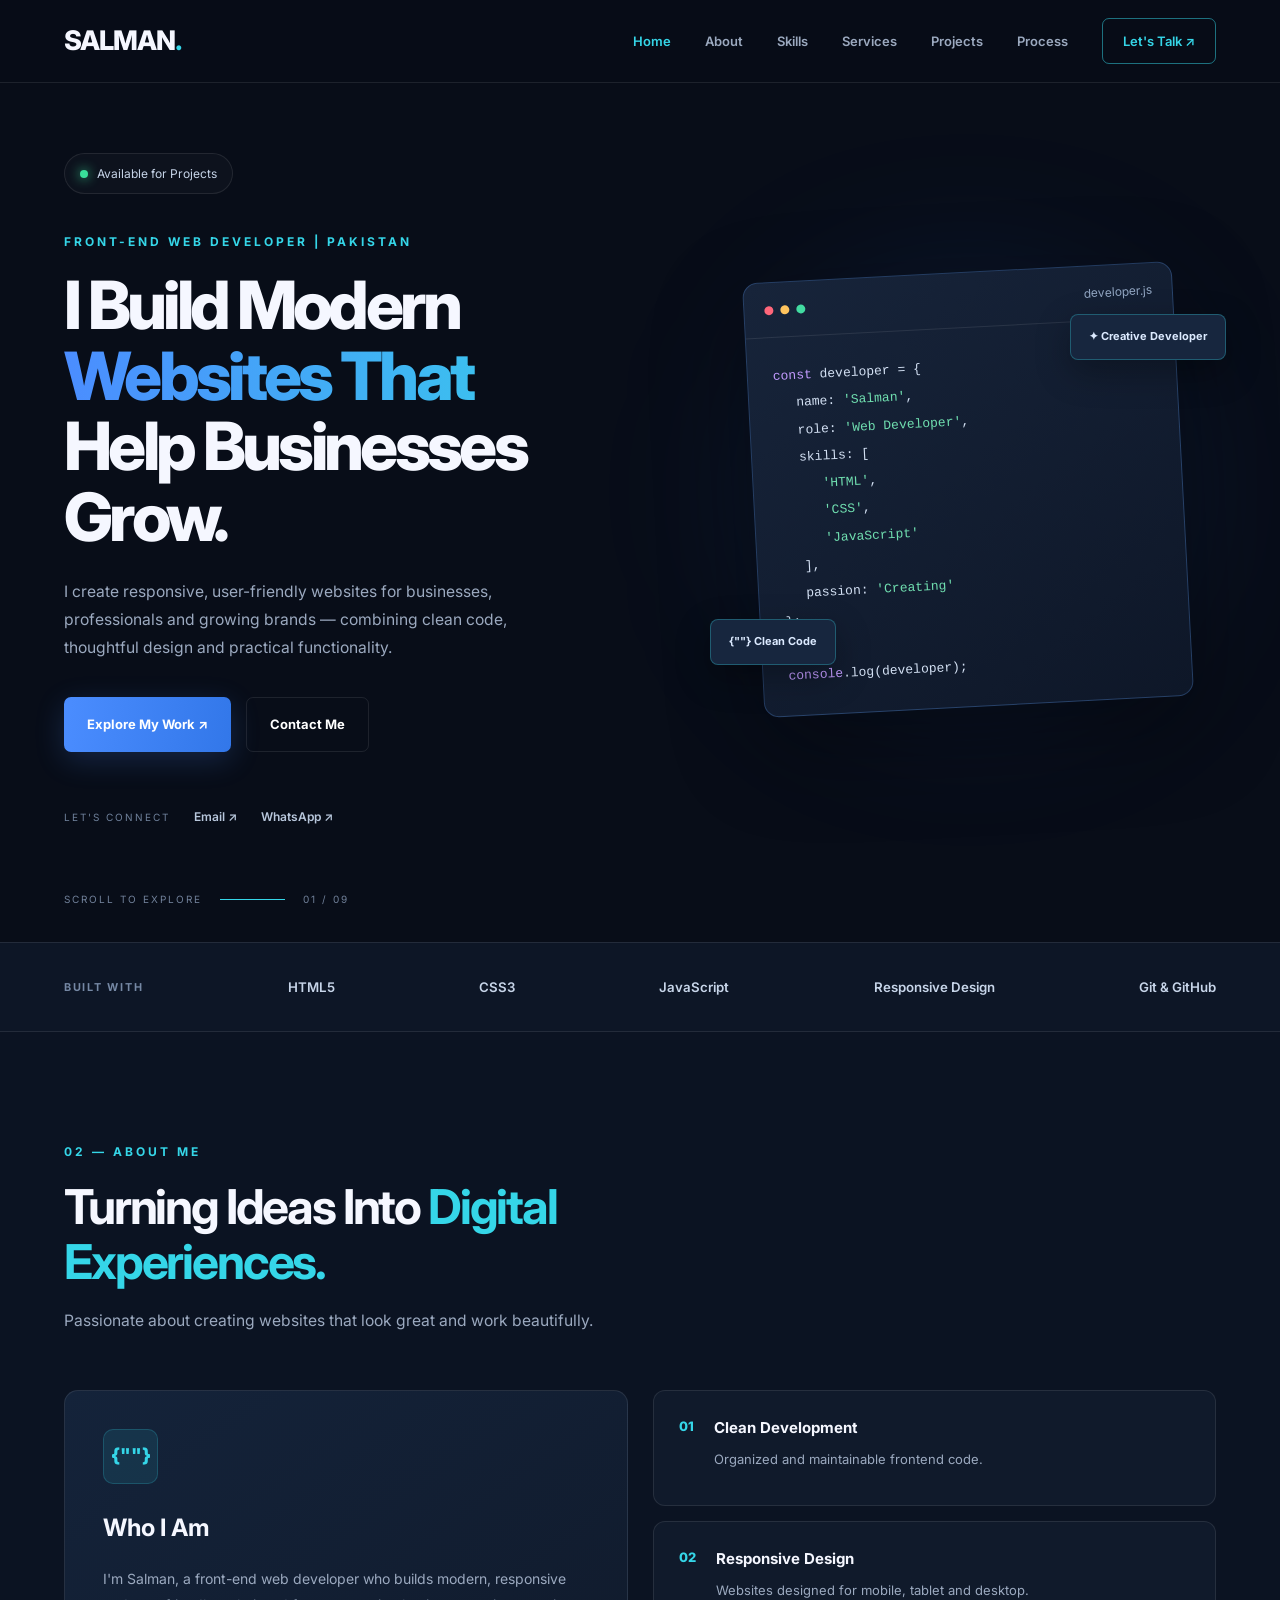
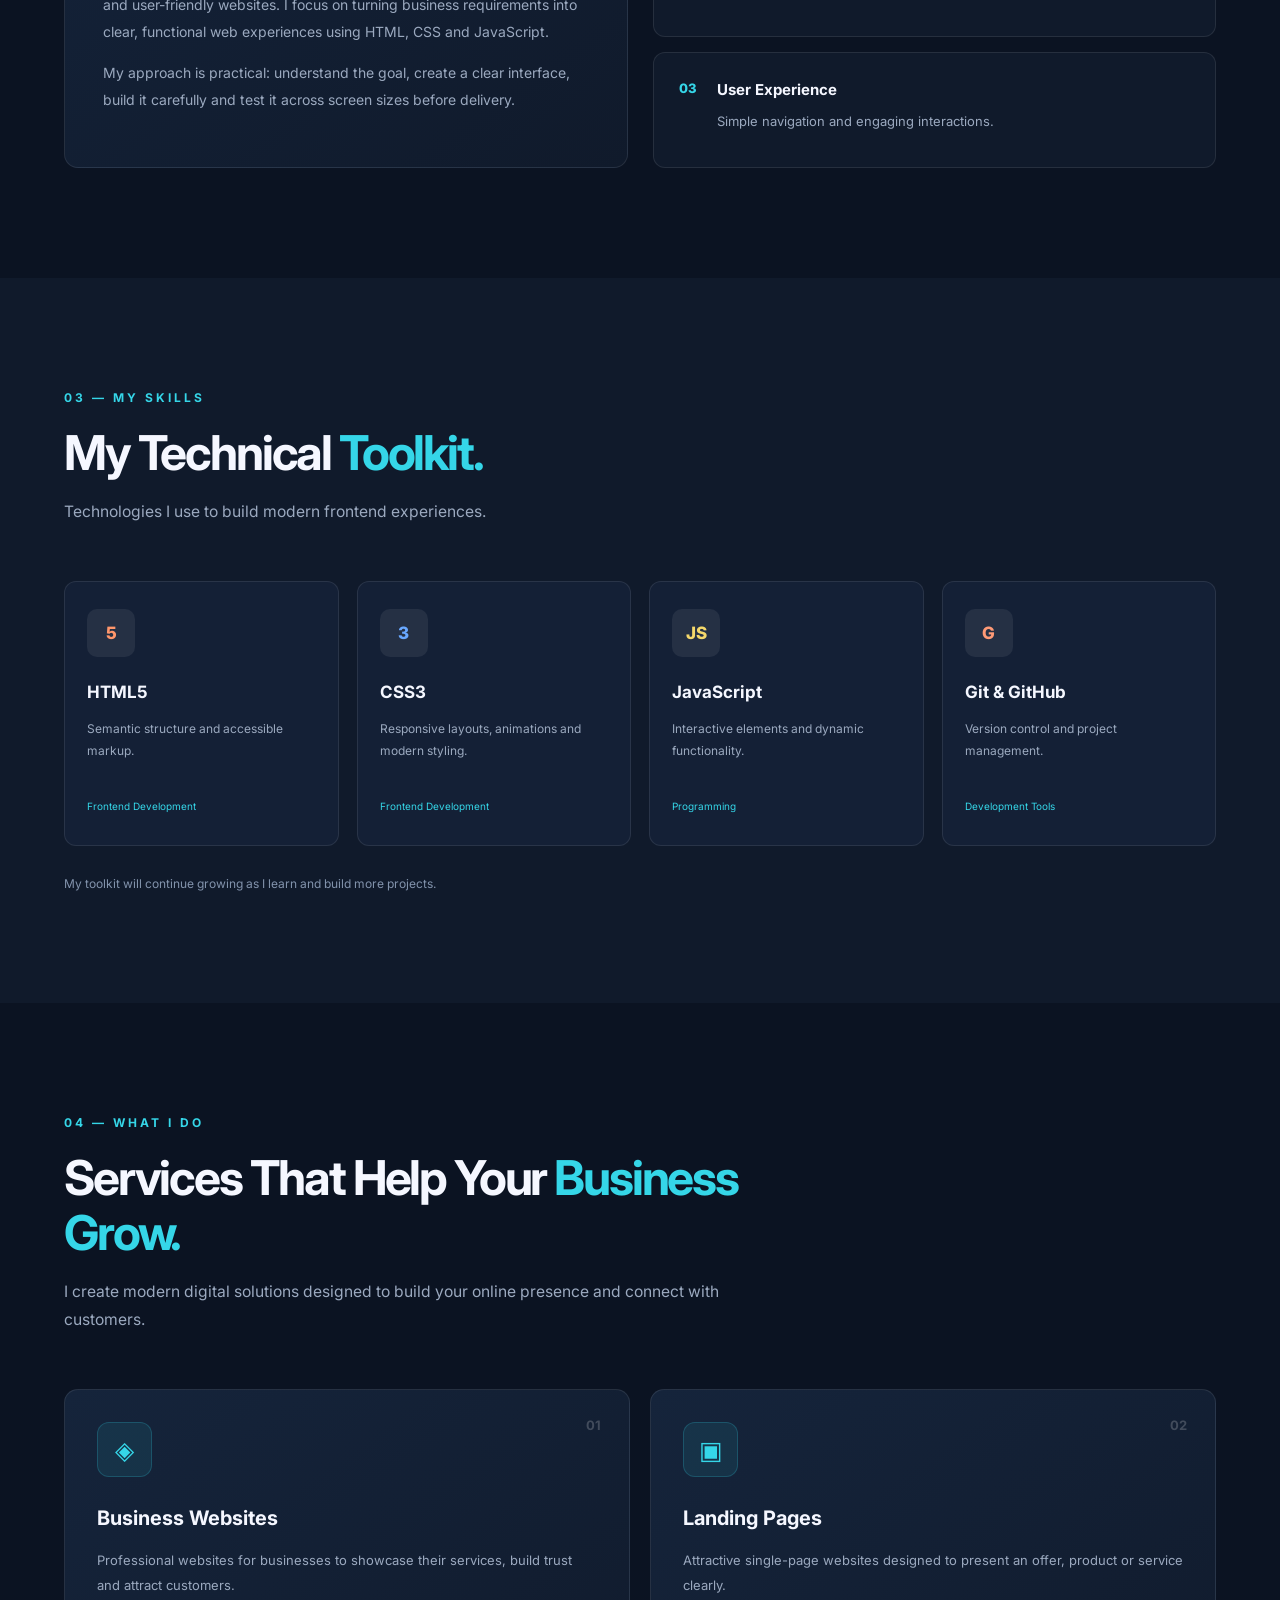
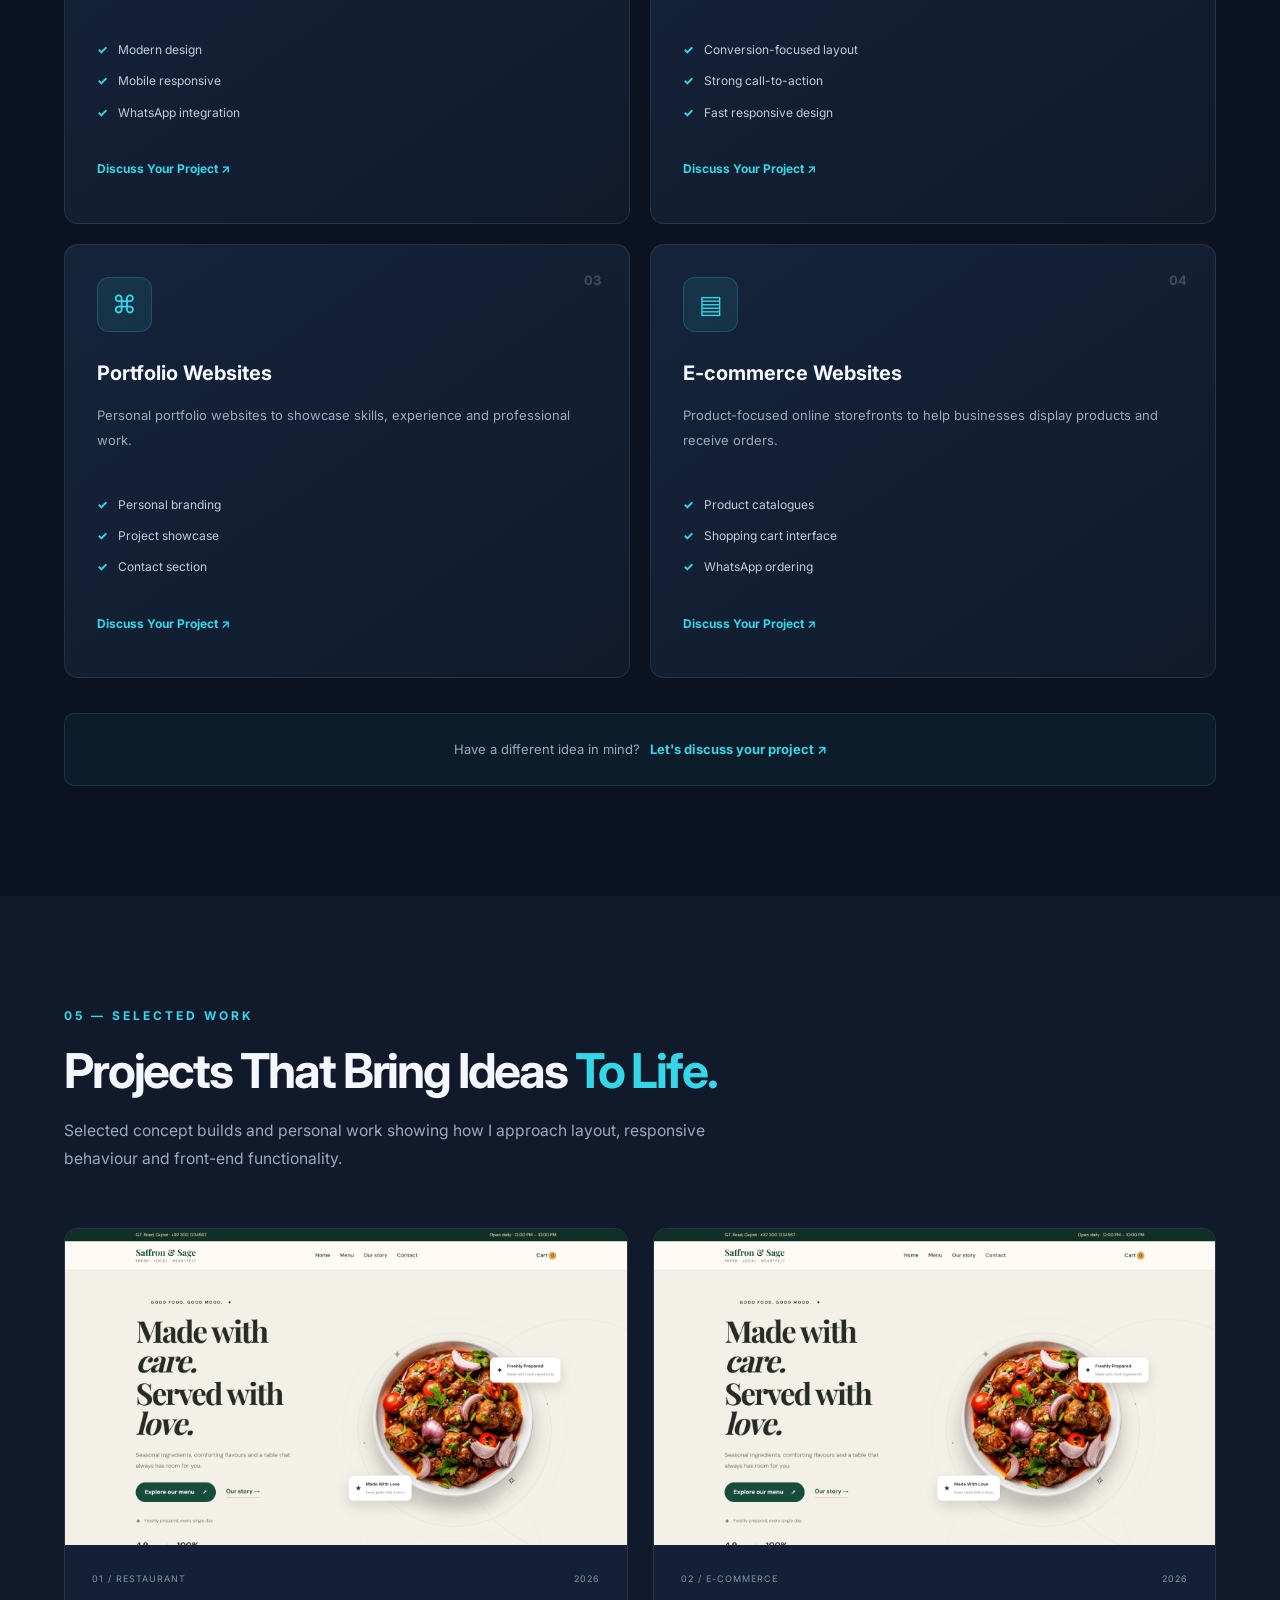
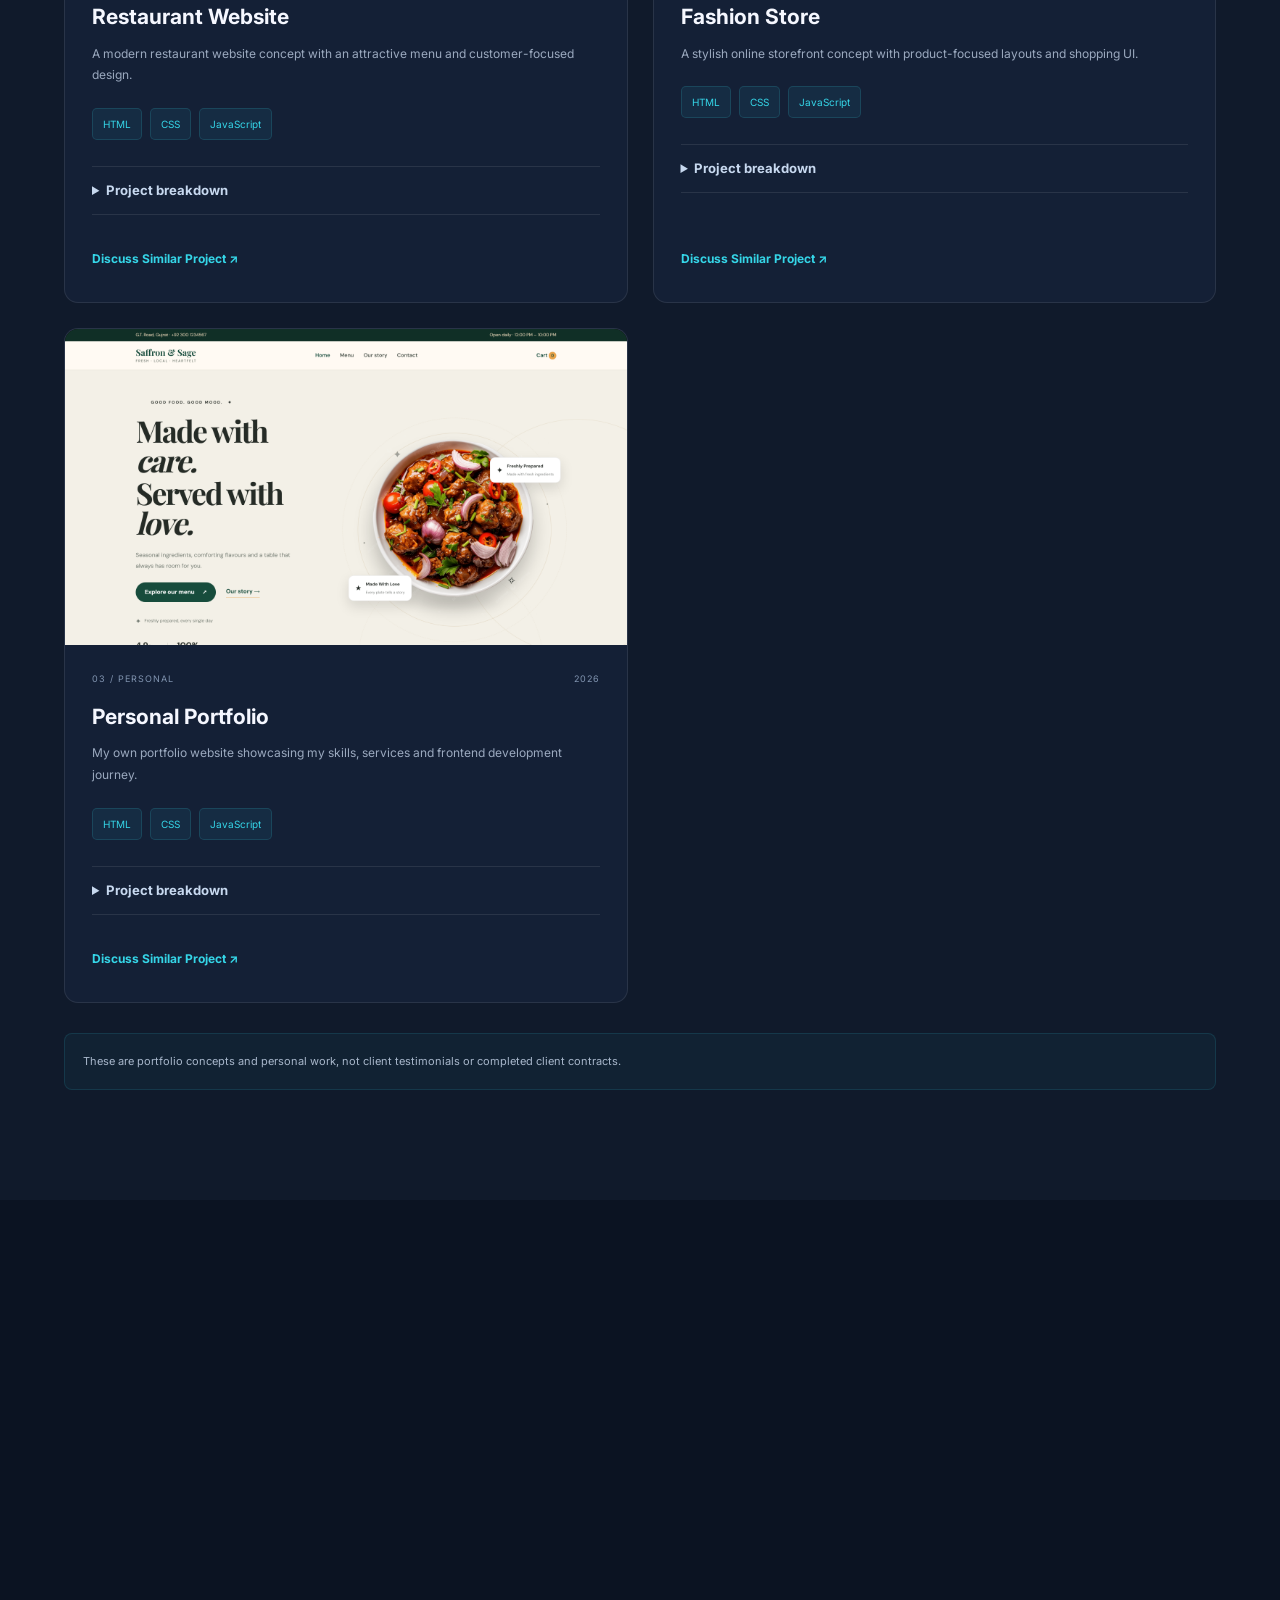
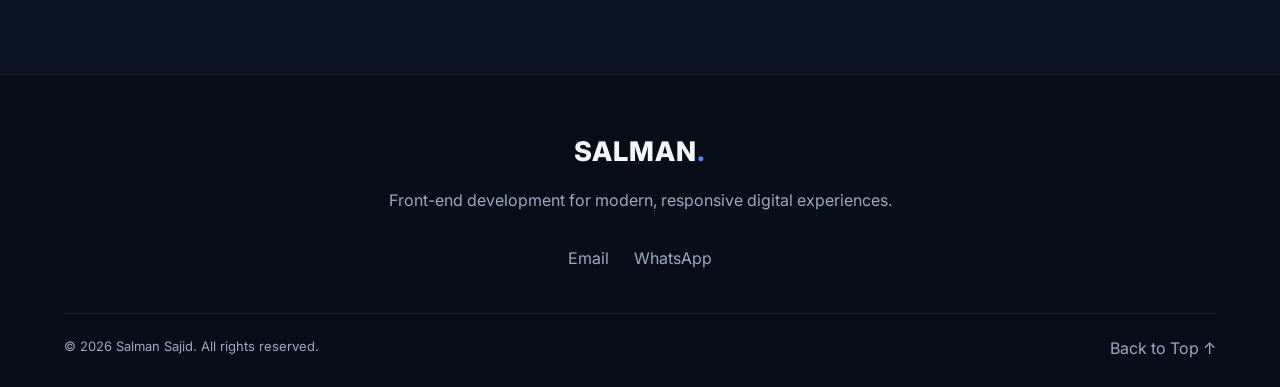
==== commit d13a51d6: "Updated portfolio" ====
--- a/index.html
+++ b/index.html
@@ -353,7 +353,7 @@
 
                             <div class="project-preview website-preview">
                                 <div class="website-scroll">
-                                    <img src="assets/demos/restaurant-demo.png" alt="Fashion Store Website Full Preview"
+                                    <img src="assets/demos/restaurant-demo.png" alt="Restaurant Website Full Preview"
                                         loading="lazy">
                                 </div>
 
